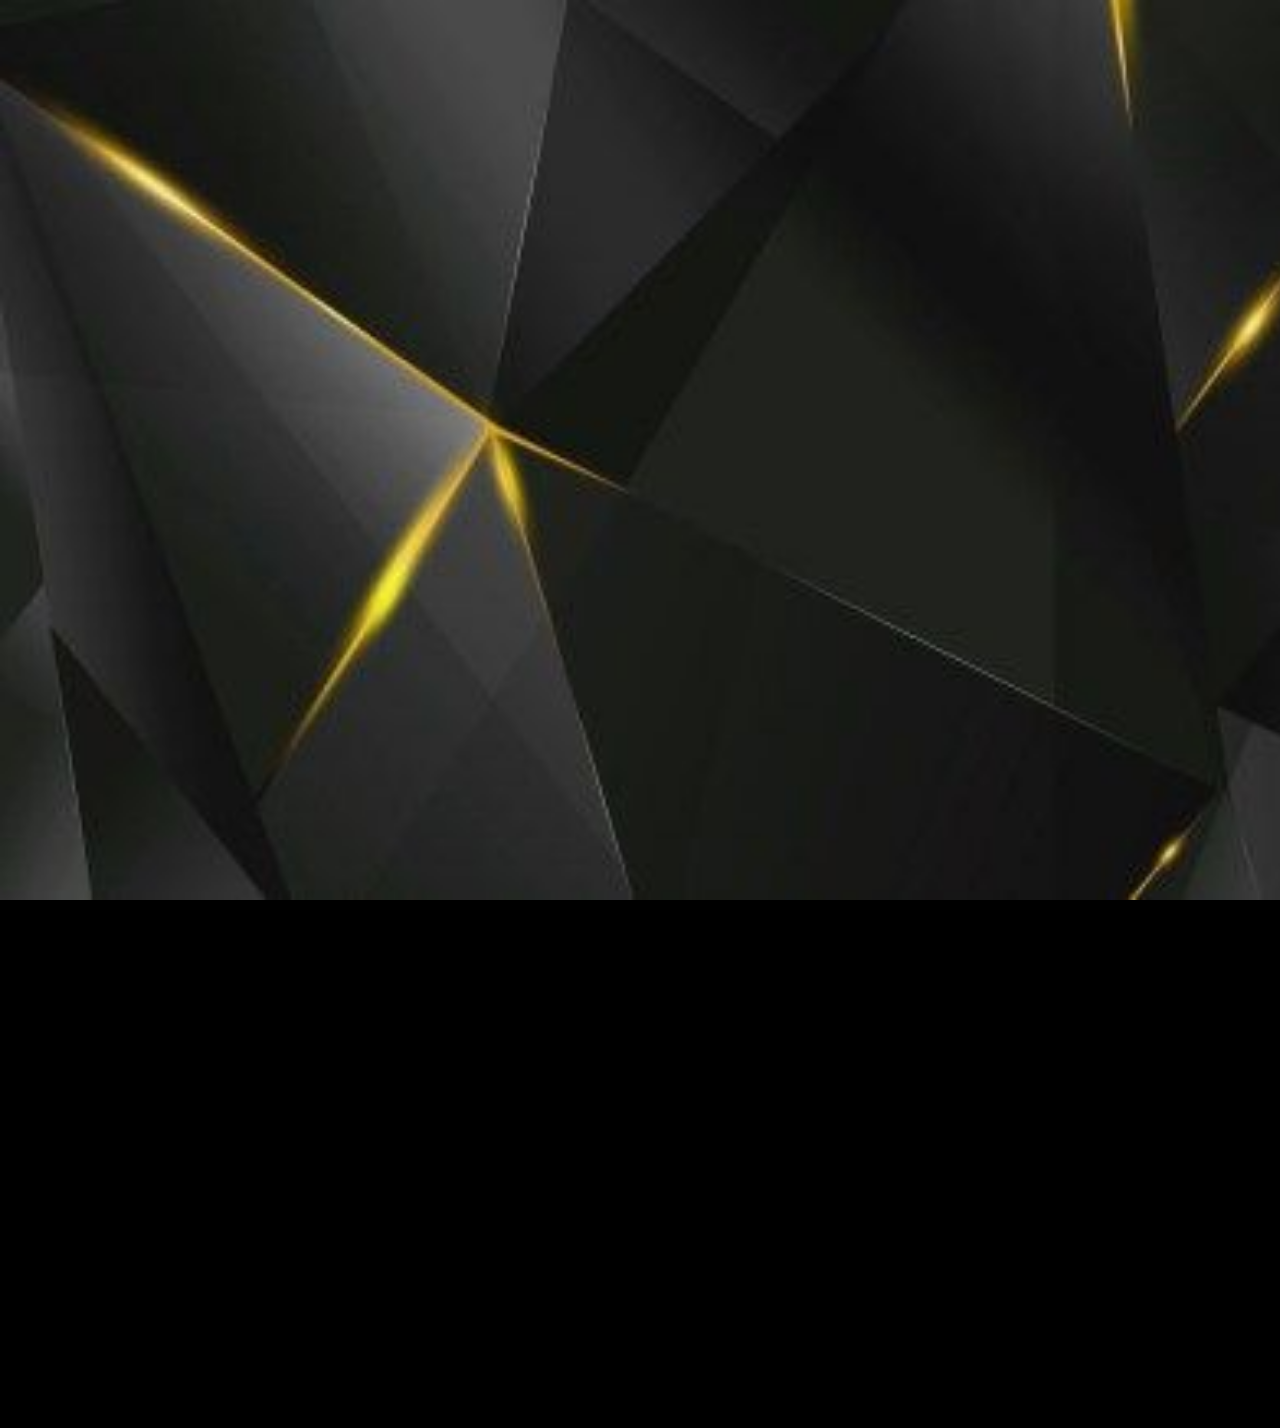
==== index.html @ d908db94 "Add files via upload" ====
<!DOCTYPE html>
<html lang="en" dir="ltr">
<head>
<meta charset="UTF-8">
<meta name="viewport" content="width=device-width, initial-scale=1.0">
<title>SMB Jewelry</title>
<link rel="stylesheet" href="style.css">
<link href="https://fonts.googleapis.com/css2?family=Playfair+Display:wght@400;700&family=Roboto:wght@400;700&display=swap" rel="stylesheet">
</head>
<body>

<!-- ===== NAVBAR ===== -->
<header class="nav">
  <div class="logo">
    <a href="index.html">
      <img src="logo.png" alt="SMB Logo" loading="lazy">
    </a>
    <span class="brand-name">SMB Jewelry</span>
  </div>
  <nav>
    <a href="index.html">Home</a>
    <a href="products.html">Products</a>
    <a href="videos.html">Videos</a>
  </nav>
</header>

<!-- ===== HERO BANNER ===== -->
<section class="main-banner">
  <img src="banner.jpg" alt="SMB Luxury" loading="lazy">
  <div class="overlay-text">
    <h1>SMB Jewelry</h1>
    <p>The Royal Luxury Secret</p>
    <a href="products.html" class="btn">Browse Products</a>
  </div>
</section>

<!-- ===== ABOUT SMB ===== -->
<section class="about">
  <h2>The Luxury Talked About for Generations</h2>
  <p>
    In the world of jewelry, some names are remembered, some are immortalized… 
    <span>SMB</span> 
    is the mark of eternal luxury. Every creation is not just gold or gemstones, but a royal secret that brings positive energy,
    giving the wearer pride, confidence, and joy found only in rare SMB treasures.
  </p>
  <h3>Why Choose the Elite <span>SMB</span>?</h3>
  <ul>
    <li>Purest gold and natural German stones: chosen as if to adorn royal crowns.</li>
    <li>Unmatched rarities: every SMB piece is a treasure only its owner truly values.</li>
    <li>Luxury beyond price: our clients value uniqueness over cost.</li>
    <li>A complete artistic world: jewelry, watches, glasses, even perfume in gold-studded bottles.</li>
  </ul>
  <p>
    Owning an SMB piece is more than a purchase… it’s a royal emotional experience. A moment when luxury touches your soul,
    making you realize that happiness lies not in owning things, but in owning rare pieces that set you apart.
  </p>
  <p class="quote">“SMB… not just a brand, but a secret of luxury understood only by those who have lived a royal experience.”</p>
</section>

<!-- ===== FOOTER ===== -->
<footer class="footer">
  <p>© 2026 SMB Jewelry. All rights reserved.</p>
</footer>

</body>
</html>
---- style.css ----
/* ===== GENERAL ===== */
body {
  margin: 0;
  font-family: 'Playfair Display','Roboto',serif;
  color: white;
  background: #000 url('bg-gold-lines.png');
  background-size: cover;
  background-repeat: no-repeat;
  background-attachment: fixed;
  overflow-x: hidden;
  opacity: 0; /* بداية مخفية للأنيميشن */
  transition: opacity 1s ease-out;
}

/* ===== NAVBAR ===== */
.nav {
  display: flex;
  justify-content: space-between;
  align-items: center;
  padding: 15px 20px;
  background: rgba(0,0,0,0.95);
  position: sticky;
  top: 0;
  z-index: 100;
  backdrop-filter: blur(8px);
  box-shadow: 0 2px 15px rgba(255,215,0,0.2);
}

.nav .logo {
  display: flex;
  align-items: center;
  gap: 10px;
}

.nav .logo img {
  width: 90px;
  height: auto;
}

.nav a {
  color: gold;
  margin: 0 10px;
  text-decoration: none;
  font-weight: bold;
  transition: .3s;
  display: flex;
  align-items: center;
  gap: 5px;
}

.nav a:hover {
  color: white;
  text-shadow: 0 0 10px gold;
}

/* ===== HERO ===== */
.main-banner {
  position: relative;
  width: 100%;
  height: 90vh;
  overflow: hidden;
  opacity: 0;
  transform: translateY(50px);
  transition: all 1s ease-out;
}

.main-banner img {
  width: 100%;
  height: 100%;
  object-fit: cover;
  filter: brightness(0.6);
}

.overlay-text {
  position: absolute;
  top: 50%;
  left: 50%;
  transform: translate(-50%,-50%);
  text-align: center;
}

.overlay-text h1 {
  font-size: 60px;
  background: linear-gradient(90deg, gold, #fff);
  -webkit-background-clip: text;
  color: transparent;
}

.overlay-text p {
  font-size: 22px;
}

.overlay-text .btn {
  margin-top: 20px;
  padding: 12px 25px;
  background: gold;
  color: black;
  border-radius: 10px;
  text-decoration: none;
  font-weight: bold;
  display: inline-block;
  box-shadow: 0 0 15px gold;
}

/* ===== PRODUCTS TITLE ===== */
.products-title {
  text-align: center;
  margin-top: 40px;
  margin-bottom: 20px;
  opacity: 0;
  transform: translateY(30px);
  transition: all 0.8s ease-out 0.5s;
}

.products-title h1 {
  font-size: 45px;
  color: gold;
}

.products-title p {
  color: #ccc;
}

/* ===== PRODUCTS ===== */
.products {
  max-width: 1300px;
  margin: auto;
  padding: 20px;
}

/* شبكة احترافية */
.product-group {
  display: grid;
  grid-template-columns: repeat(auto-fit, minmax(230px,1fr));
  gap: 25px;
  margin-bottom: 40px;
}

/* الكروت */
.card {
  background: #111;
  padding: 15px;
  border-radius: 20px;
  text-align: center;
  transition: all 0.4s ease-out;
  box-shadow: 0 0 20px rgba(255,215,0,0.2);
  opacity: 0;
  transform: translateY(20px);
}

.card img {
  width: 100%;
  height: 200px;
  object-fit: cover;
  border-radius: 15px;
}

.card h3 {
  color: gold;
}

.card .btn {
  margin-top: 10px;
  padding: 10px 15px;
  background: gold;
  color: black;
  border-radius: 10px;
  text-decoration: none;
  display: inline-block;
  font-weight: bold;
}

.card:hover {
  transform: translateY(-10px);
  box-shadow: 0 0 40px gold;
}

/* ===== VIDEOS ===== */
.video-group {
  display: flex;
  justify-content: center;
  gap: 30px;
  flex-wrap: wrap;
}

.video-card {
  text-align: center;
  opacity: 0;
  transform: translateY(20px);
  transition: all 0.6s ease-out;
}

.video-card video {
  width: 100%;
  max-width: 280px;
  border-radius: 20px;
  border: 2px solid gold;
  box-shadow: 0 0 20px gold;
}

.video-card p {
  color: gold;
}

/* ===== FOOTER ===== */
.footer {
  text-align: center;
  padding: 20px;
  background: #111;
  color: gold;
  margin-top: 50px;
}

/* ===== MOBILE ===== */
@media (max-width: 768px) {
  .overlay-text h1 { font-size: 40px; }
  .product-group { grid-template-columns: repeat(2,1fr); gap: 15px; }
  .card { padding: 10px; }
  .card img { height: 140px; }
}

@media (max-width: 480px) {
  .overlay-text h1 { font-size: 30px; }
  .product-group { grid-template-columns: repeat(2,1fr); }
  .card img { height: 120px; }
}
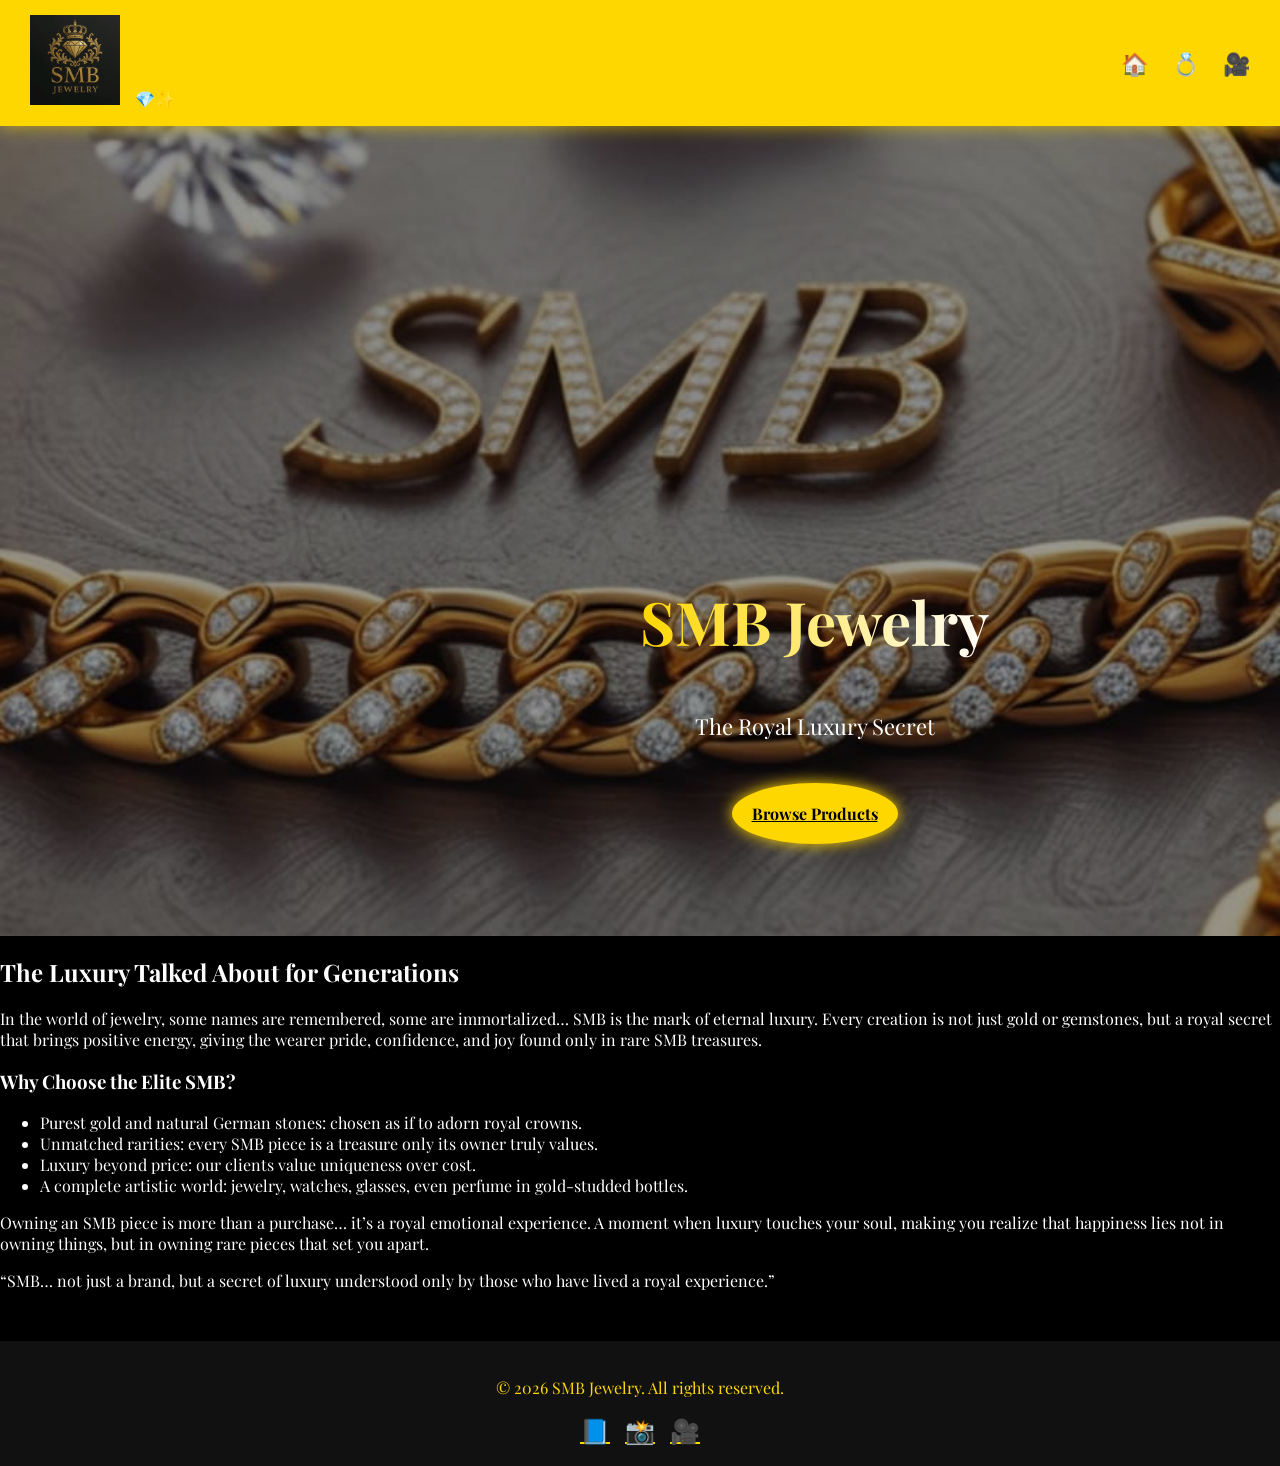
==== commit d5855261: "Add files via upload" ====
--- a/index.html
+++ b/index.html
@@ -6,6 +6,7 @@
 <title>SMB Jewelry</title>
 <link rel="stylesheet" href="style.css">
 <link href="https://fonts.googleapis.com/css2?family=Playfair+Display:wght@400;700&family=Roboto:wght@400;700&display=swap" rel="stylesheet">
+<script src="script.js" defer></script>
 </head>
 <body>
 
@@ -15,22 +16,23 @@
     <a href="index.html">
       <img src="logo.png" alt="SMB Logo" loading="lazy">
     </a>
-    <span class="brand-name">SMB Jewelry</span>
+    <span class="brand-name">💎✨</span>
   </div>
   <nav>
-    <a href="index.html">Home</a>
-    <a href="products.html">Products</a>
-    <a href="videos.html">Videos</a>
+    <a href="index.html">🏠</a>
+    <a href="products.html">💍</a>
+    <a href="videos.html">🎥</a>
   </nav>
 </header>
 
 <!-- ===== HERO BANNER ===== -->
 <section class="main-banner">
+  <div class="diamond-bg"></div>
   <img src="banner.jpg" alt="SMB Luxury" loading="lazy">
   <div class="overlay-text">
     <h1>SMB Jewelry</h1>
     <p>The Royal Luxury Secret</p>
-    <a href="products.html" class="btn">Browse Products</a>
+    <a href="products.html" class="btn rotate-btn">Browse Products</a>
   </div>
 </section>
 
@@ -60,6 +62,11 @@
 <!-- ===== FOOTER ===== -->
 <footer class="footer">
   <p>© 2026 SMB Jewelry. All rights reserved.</p>
+  <div class="footer-socials">
+    <a href="https://www.facebook.com/share/17JHSVDQo7/" target="_blank">📘</a>
+    <a href="https://www.instagram.com/smbprincediamond?igsh=NnhyN2dmM3ZrM2o2" target="_blank">📸</a>
+    <a href="https://www.youtube.com/@Hattayomarrached" target="_blank">🎥</a>
+  </div>
 </footer>
 
 </body>
--- a/style.css
+++ b/style.css
@@ -3,13 +3,28 @@
   margin: 0;
   font-family: 'Playfair Display','Roboto',serif;
   color: white;
-  background: #000 url('bg-gold-lines.png');
-  background-size: cover;
-  background-repeat: no-repeat;
-  background-attachment: fixed;
+  background: #000;
   overflow-x: hidden;
-  opacity: 0; /* بداية مخفية للأنيميشن */
-  transition: opacity 1s ease-out;
+  position: relative;
+}
+
+/* ===== DIAMOND BACKGROUND ANIMATION ===== */
+.diamond-bg {
+  position: absolute;
+  top: 0;
+  left: 0;
+  width: 100%;
+  height: 100%;
+  background: url('diamond.png') repeat;
+  background-size: 50px 50px;
+  animation: moveDiamonds 20s linear infinite;
+  z-index: 0;
+  opacity: 0.2;
+}
+
+@keyframes moveDiamonds {
+  0% {background-position: 0 0;}
+  100% {background-position: 1000px 1000px;}
 }
 
 /* ===== NAVBAR ===== */
@@ -18,18 +33,11 @@
   justify-content: space-between;
   align-items: center;
   padding: 15px 20px;
-  background: rgba(0,0,0,0.95);
+  background: gold;
   position: sticky;
   top: 0;
   z-index: 100;
-  backdrop-filter: blur(8px);
-  box-shadow: 0 2px 15px rgba(255,215,0,0.2);
-}
-
-.nav .logo {
-  display: flex;
-  align-items: center;
-  gap: 10px;
+  box-shadow: 0 2px 15px rgba(255,215,0,0.5);
 }
 
 .nav .logo img {
@@ -38,19 +46,16 @@
 }
 
 .nav a {
-  color: gold;
   margin: 0 10px;
+  font-size: 22px;
   text-decoration: none;
-  font-weight: bold;
-  transition: .3s;
-  display: flex;
-  align-items: center;
-  gap: 5px;
+  color: black;
+  transition: transform 0.3s, color 0.3s;
 }
 
 .nav a:hover {
+  transform: scale(1.3);
   color: white;
-  text-shadow: 0 0 10px gold;
 }
 
 /* ===== HERO ===== */
@@ -59,9 +64,6 @@
   width: 100%;
   height: 90vh;
   overflow: hidden;
-  opacity: 0;
-  transform: translateY(50px);
-  transition: all 1s ease-out;
 }
 
 .main-banner img {
@@ -69,6 +71,8 @@
   height: 100%;
   object-fit: cover;
   filter: brightness(0.6);
+  position: relative;
+  z-index: 1;
 }
 
 .overlay-text {
@@ -77,6 +81,7 @@
   left: 50%;
   transform: translate(-50%,-50%);
   text-align: center;
+  z-index: 2;
 }
 
 .overlay-text h1 {
@@ -90,62 +95,43 @@
   font-size: 22px;
 }
 
-.overlay-text .btn {
+.rotate-btn {
   margin-top: 20px;
-  padding: 12px 25px;
+  padding: 20px;
   background: gold;
   color: black;
-  border-radius: 10px;
-  text-decoration: none;
+  border-radius: 50%;
+  display: inline-block;
   font-weight: bold;
-  display: inline-block;
   box-shadow: 0 0 15px gold;
+  animation: rotateBtn 5s linear infinite;
 }
 
-/* ===== PRODUCTS TITLE ===== */
-.products-title {
-  text-align: center;
-  margin-top: 40px;
-  margin-bottom: 20px;
-  opacity: 0;
-  transform: translateY(30px);
-  transition: all 0.8s ease-out 0.5s;
-}
-
-.products-title h1 {
-  font-size: 45px;
-  color: gold;
-}
-
-.products-title p {
-  color: #ccc;
+@keyframes rotateBtn {
+  0% {transform: rotate(0deg);}
+  100% {transform: rotate(360deg);}
 }
 
 /* ===== PRODUCTS ===== */
-.products {
-  max-width: 1300px;
-  margin: auto;
-  padding: 20px;
-}
+.products-title {text-align:center; margin-top:40px; margin-bottom:20px;}
+.products-title h1 {font-size:45px; color:gold;}
+.products-title p {color:#ccc;}
 
-/* شبكة احترافية */
+.products {max-width:1300px; margin:auto; padding:20px;}
 .product-group {
   display: grid;
   grid-template-columns: repeat(auto-fit, minmax(230px,1fr));
   gap: 25px;
-  margin-bottom: 40px;
+  margin-bottom:40px;
 }
 
-/* الكروت */
 .card {
   background: #111;
   padding: 15px;
   border-radius: 20px;
   text-align: center;
-  transition: all 0.4s ease-out;
+  transition: transform 0.5s, box-shadow 0.5s;
   box-shadow: 0 0 20px rgba(255,215,0,0.2);
-  opacity: 0;
-  transform: translateY(20px);
 }
 
 .card img {
@@ -155,9 +141,7 @@
   border-radius: 15px;
 }
 
-.card h3 {
-  color: gold;
-}
+.card h3 {color: gold;}
 
 .card .btn {
   margin-top: 10px;
@@ -171,56 +155,20 @@
 }
 
 .card:hover {
-  transform: translateY(-10px);
+  transform: translateY(-10px) scale(1.05);
   box-shadow: 0 0 40px gold;
 }
 
-/* ===== VIDEOS ===== */
-.video-group {
-  display: flex;
-  justify-content: center;
-  gap: 30px;
-  flex-wrap: wrap;
-}
+/* ===== FOOTER ===== */
+.footer {text-align:center; padding:20px; background:#111; color:gold; margin-top:50px;}
+.footer-socials {margin-top:10px; display:flex; justify-content:center; gap:15px;}
+.footer-socials a {font-size:24px; color:gold; transition: transform 0.3s, color 0.3s;}
+.footer-socials a:hover {color:white; transform:scale(1.3);}
 
-.video-card {
-  text-align: center;
-  opacity: 0;
-  transform: translateY(20px);
-  transition: all 0.6s ease-out;
-}
-
-.video-card video {
-  width: 100%;
-  max-width: 280px;
-  border-radius: 20px;
-  border: 2px solid gold;
-  box-shadow: 0 0 20px gold;
-}
-
-.video-card p {
-  color: gold;
-}
-
-/* ===== FOOTER ===== */
-.footer {
-  text-align: center;
-  padding: 20px;
-  background: #111;
-  color: gold;
-  margin-top: 50px;
-}
+/* ===== ANIMATION ===== */
+.fade-in {opacity:0; transform:translateY(20px); animation: fadeInUp 0.8s ease forwards;}
+@keyframes fadeInUp {to {opacity:1; transform:translateY(0);}}
 
 /* ===== MOBILE ===== */
-@media (max-width: 768px) {
-  .overlay-text h1 { font-size: 40px; }
-  .product-group { grid-template-columns: repeat(2,1fr); gap: 15px; }
-  .card { padding: 10px; }
-  .card img { height: 140px; }
-}
-
-@media (max-width: 480px) {
-  .overlay-text h1 { font-size: 30px; }
-  .product-group { grid-template-columns: repeat(2,1fr); }
-  .card img { height: 120px; }
-}+@media(max-width:768px){.overlay-text h1{font-size:40px}.product-group{grid-template-columns:repeat(2,1fr);gap:15px}.card{padding:10px}.card img{height:140px}}
+@media(max-width:480px){.overlay-text h1{font-size:30px}.product-group{grid-template-columns:repeat(2,1fr)}.card img{height:120px}}
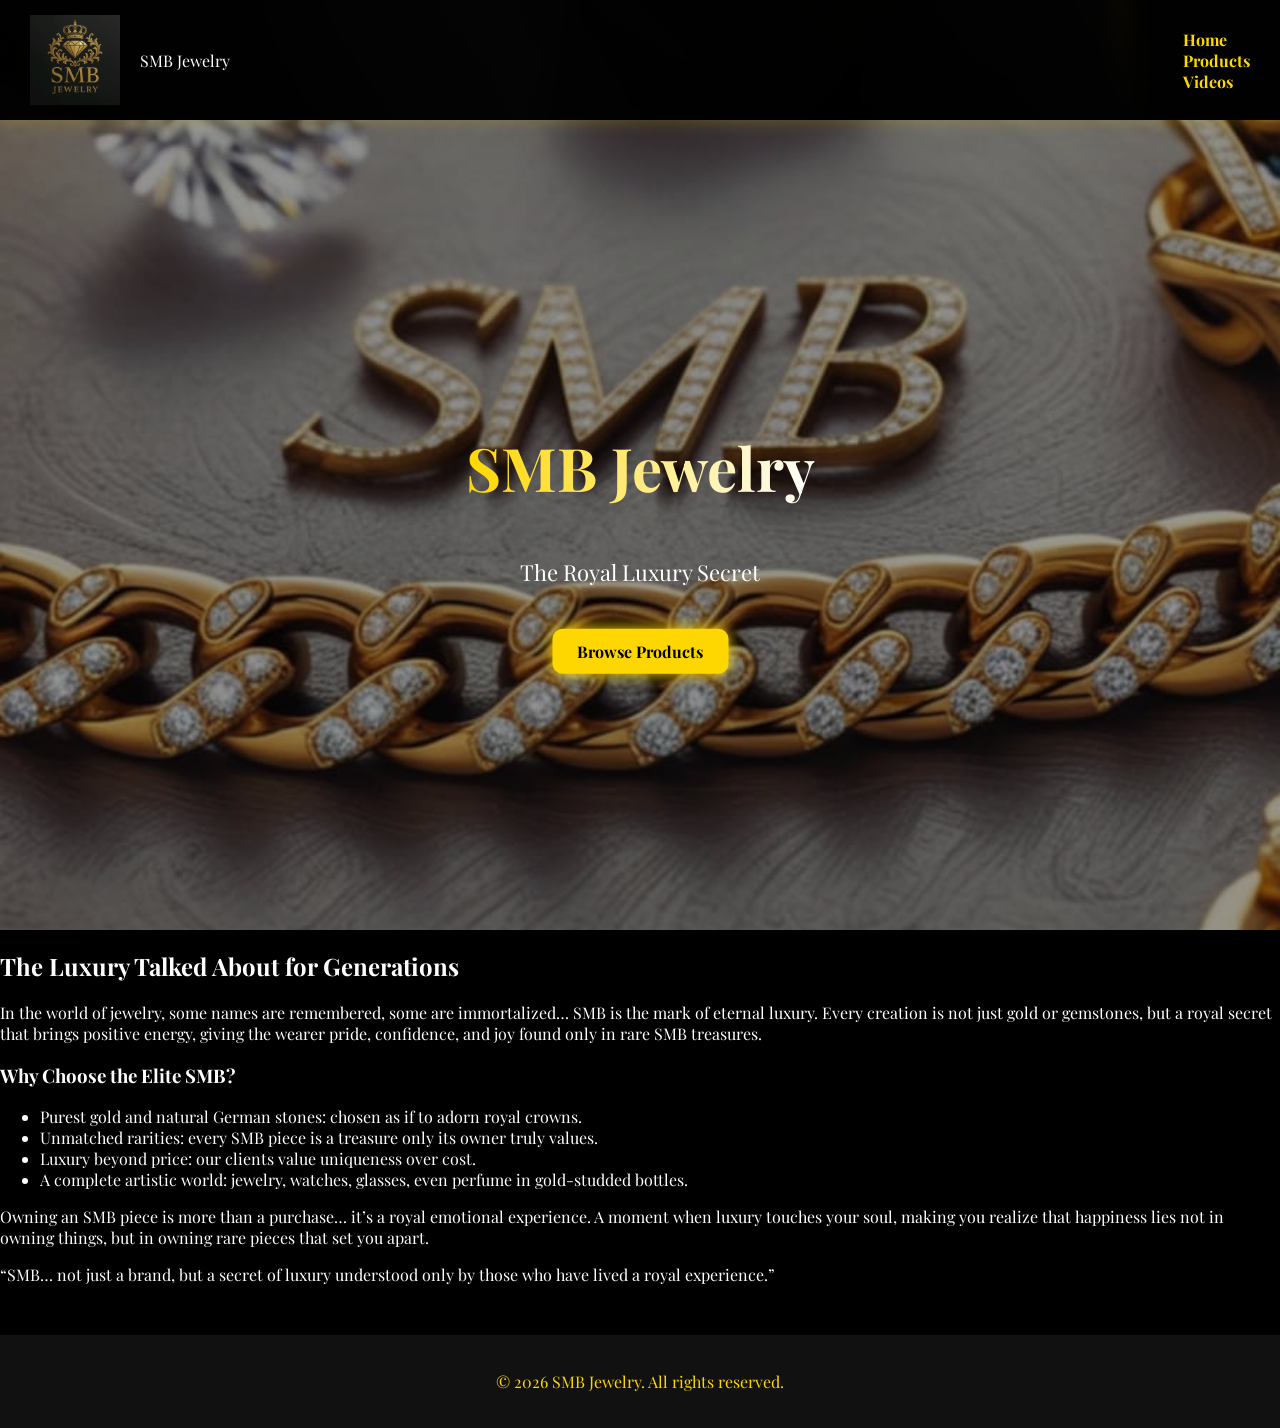
==== commit 34f1d9bb: "Add files via upload" ====
--- a/index.html
+++ b/index.html
@@ -6,7 +6,6 @@
 <title>SMB Jewelry</title>
 <link rel="stylesheet" href="style.css">
 <link href="https://fonts.googleapis.com/css2?family=Playfair+Display:wght@400;700&family=Roboto:wght@400;700&display=swap" rel="stylesheet">
-<script src="script.js" defer></script>
 </head>
 <body>
 
@@ -16,23 +15,22 @@
     <a href="index.html">
       <img src="logo.png" alt="SMB Logo" loading="lazy">
     </a>
-    <span class="brand-name">💎✨</span>
+    <span class="brand-name">SMB Jewelry</span>
   </div>
   <nav>
-    <a href="index.html">🏠</a>
-    <a href="products.html">💍</a>
-    <a href="videos.html">🎥</a>
+    <a href="index.html">Home</a>
+    <a href="products.html">Products</a>
+    <a href="videos.html">Videos</a>
   </nav>
 </header>
 
 <!-- ===== HERO BANNER ===== -->
 <section class="main-banner">
-  <div class="diamond-bg"></div>
   <img src="banner.jpg" alt="SMB Luxury" loading="lazy">
   <div class="overlay-text">
     <h1>SMB Jewelry</h1>
     <p>The Royal Luxury Secret</p>
-    <a href="products.html" class="btn rotate-btn">Browse Products</a>
+    <a href="products.html" class="btn">Browse Products</a>
   </div>
 </section>
 
@@ -62,11 +60,6 @@
 <!-- ===== FOOTER ===== -->
 <footer class="footer">
   <p>© 2026 SMB Jewelry. All rights reserved.</p>
-  <div class="footer-socials">
-    <a href="https://www.facebook.com/share/17JHSVDQo7/" target="_blank">📘</a>
-    <a href="https://www.instagram.com/smbprincediamond?igsh=NnhyN2dmM3ZrM2o2" target="_blank">📸</a>
-    <a href="https://www.youtube.com/@Hattayomarrached" target="_blank">🎥</a>
-  </div>
 </footer>
 
 </body>
--- a/style.css
+++ b/style.css
@@ -3,28 +3,11 @@
   margin: 0;
   font-family: 'Playfair Display','Roboto',serif;
   color: white;
-  background: #000;
+  background: #000 url('bg-gold-lines.png');
+  background-size: cover;
+  background-repeat: no-repeat;
+  background-attachment: fixed;
   overflow-x: hidden;
-  position: relative;
-}
-
-/* ===== DIAMOND BACKGROUND ANIMATION ===== */
-.diamond-bg {
-  position: absolute;
-  top: 0;
-  left: 0;
-  width: 100%;
-  height: 100%;
-  background: url('diamond.png') repeat;
-  background-size: 50px 50px;
-  animation: moveDiamonds 20s linear infinite;
-  z-index: 0;
-  opacity: 0.2;
-}
-
-@keyframes moveDiamonds {
-  0% {background-position: 0 0;}
-  100% {background-position: 1000px 1000px;}
 }
 
 /* ===== NAVBAR ===== */
@@ -33,11 +16,18 @@
   justify-content: space-between;
   align-items: center;
   padding: 15px 20px;
-  background: gold;
+  background: rgba(0,0,0,0.95);
   position: sticky;
   top: 0;
   z-index: 100;
-  box-shadow: 0 2px 15px rgba(255,215,0,0.5);
+  backdrop-filter: blur(8px);
+  box-shadow: 0 2px 15px rgba(255,215,0,0.2);
+}
+
+.nav .logo {
+  display: flex;
+  align-items: center;
+  gap: 10px;
 }
 
 .nav .logo img {
@@ -46,16 +36,19 @@
 }
 
 .nav a {
+  color: gold;
   margin: 0 10px;
-  font-size: 22px;
   text-decoration: none;
-  color: black;
-  transition: transform 0.3s, color 0.3s;
+  font-weight: bold;
+  transition: .3s;
+  display: flex;
+  align-items: center;
+  gap: 5px;
 }
 
 .nav a:hover {
-  transform: scale(1.3);
   color: white;
+  text-shadow: 0 0 10px gold;
 }
 
 /* ===== HERO ===== */
@@ -71,8 +64,6 @@
   height: 100%;
   object-fit: cover;
   filter: brightness(0.6);
-  position: relative;
-  z-index: 1;
 }
 
 .overlay-text {
@@ -81,7 +72,6 @@
   left: 50%;
   transform: translate(-50%,-50%);
   text-align: center;
-  z-index: 2;
 }
 
 .overlay-text h1 {
@@ -95,34 +85,45 @@
   font-size: 22px;
 }
 
-.rotate-btn {
+.overlay-text .btn {
   margin-top: 20px;
-  padding: 20px;
+  padding: 12px 25px;
   background: gold;
   color: black;
-  border-radius: 50%;
+  border-radius: 10px;
+  text-decoration: none;
+  font-weight: bold;
   display: inline-block;
-  font-weight: bold;
   box-shadow: 0 0 15px gold;
-  animation: rotateBtn 5s linear infinite;
-}
-
-@keyframes rotateBtn {
-  0% {transform: rotate(0deg);}
-  100% {transform: rotate(360deg);}
 }
 
 /* ===== PRODUCTS ===== */
-.products-title {text-align:center; margin-top:40px; margin-bottom:20px;}
-.products-title h1 {font-size:45px; color:gold;}
-.products-title p {color:#ccc;}
-
-.products {max-width:1300px; margin:auto; padding:20px;}
+.products-title {
+  text-align: center;
+  margin-top: 40px;
+  margin-bottom: 20px;
+}
+
+.products-title h1 {
+  font-size: 45px;
+  color: gold;
+}
+
+.products-title p {
+  color: #ccc;
+}
+
+.products {
+  max-width: 1300px;
+  margin: auto;
+  padding: 20px;
+}
+
 .product-group {
   display: grid;
   grid-template-columns: repeat(auto-fit, minmax(230px,1fr));
   gap: 25px;
-  margin-bottom:40px;
+  margin-bottom: 40px;
 }
 
 .card {
@@ -130,7 +131,7 @@
   padding: 15px;
   border-radius: 20px;
   text-align: center;
-  transition: transform 0.5s, box-shadow 0.5s;
+  transition: .4s;
   box-shadow: 0 0 20px rgba(255,215,0,0.2);
 }
 
@@ -141,7 +142,9 @@
   border-radius: 15px;
 }
 
-.card h3 {color: gold;}
+.card h3 {
+  color: gold;
+}
 
 .card .btn {
   margin-top: 10px;
@@ -155,20 +158,67 @@
 }
 
 .card:hover {
-  transform: translateY(-10px) scale(1.05);
+  transform: translateY(-10px);
   box-shadow: 0 0 40px gold;
 }
 
+/* ===== VIDEOS ===== */
+.video-group {
+  display: flex;
+  justify-content: center;
+  gap: 30px;
+  flex-wrap: wrap;
+}
+
+.video-card {
+  text-align: center;
+}
+
+.video-card video {
+  width: 100%;
+  max-width: 280px;
+  border-radius: 20px;
+  border: 2px solid gold;
+  box-shadow: 0 0 20px gold;
+}
+
+.video-card p {
+  color: gold;
+}
+
 /* ===== FOOTER ===== */
-.footer {text-align:center; padding:20px; background:#111; color:gold; margin-top:50px;}
-.footer-socials {margin-top:10px; display:flex; justify-content:center; gap:15px;}
-.footer-socials a {font-size:24px; color:gold; transition: transform 0.3s, color 0.3s;}
-.footer-socials a:hover {color:white; transform:scale(1.3);}
+.footer {
+  text-align: center;
+  padding: 20px;
+  background: #111;
+  color: gold;
+  margin-top: 50px;
+}
 
 /* ===== ANIMATION ===== */
-.fade-in {opacity:0; transform:translateY(20px); animation: fadeInUp 0.8s ease forwards;}
-@keyframes fadeInUp {to {opacity:1; transform:translateY(0);}}
+.fade-in {
+  opacity: 0;
+  transform: translateY(20px);
+  animation: fadeInUp 0.8s ease forwards;
+}
+
+@keyframes fadeInUp {
+  to {
+    opacity: 1;
+    transform: translateY(0);
+  }
+}
 
 /* ===== MOBILE ===== */
-@media(max-width:768px){.overlay-text h1{font-size:40px}.product-group{grid-template-columns:repeat(2,1fr);gap:15px}.card{padding:10px}.card img{height:140px}}
-@media(max-width:480px){.overlay-text h1{font-size:30px}.product-group{grid-template-columns:repeat(2,1fr)}.card img{height:120px}}+@media (max-width: 768px) {
+  .overlay-text h1 { font-size: 40px; }
+  .product-group { grid-template-columns: repeat(2,1fr); gap: 15px; }
+  .card { padding: 10px; }
+  .card img { height: 140px; }
+}
+
+@media (max-width: 480px) {
+  .overlay-text h1 { font-size: 30px; }
+  .product-group { grid-template-columns: repeat(2,1fr); }
+  .card img { height: 120px; }
+}
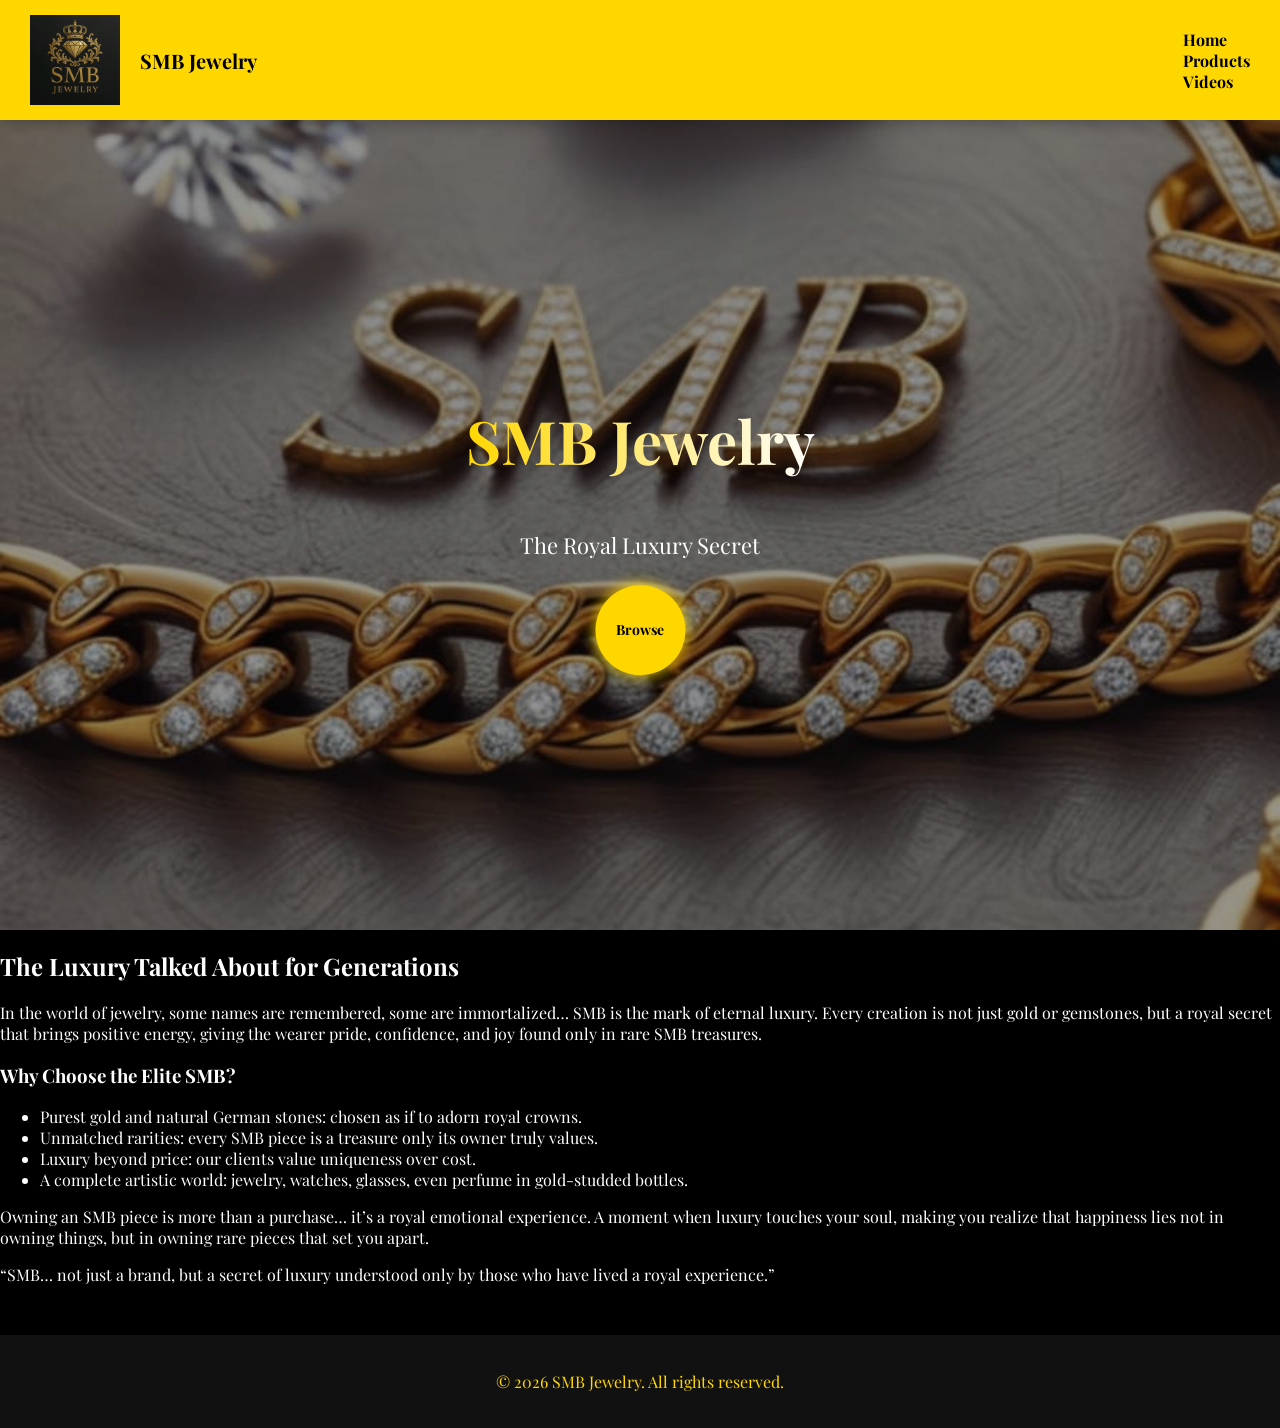
==== commit 8bd96898: "Update index.html" ====
--- a/index.html
+++ b/index.html
@@ -30,7 +30,7 @@
   <div class="overlay-text">
     <h1>SMB Jewelry</h1>
     <p>The Royal Luxury Secret</p>
-    <a href="products.html" class="btn">Browse Products</a>
+    <a href="products.html" class="btn">Browse</a>
   </div>
 </section>
 
@@ -63,4 +63,4 @@
 </footer>
 
 </body>
-</html>+</html>
--- a/style.css
+++ b/style.css
@@ -1,4 +1,5 @@
-/* ===== GENERAL ===== */
+/* ===== GENERAL START ===== */
+
 body {
   margin: 0;
   font-family: 'Playfair Display','Roboto',serif;
@@ -10,18 +11,27 @@
   overflow-x: hidden;
 }
 
-/* ===== NAVBAR ===== */
+/* ===== GENERAL END ===== */
+
+
+
+/* ===== NAVBAR START ===== */
+
 .nav {
   display: flex;
   justify-content: space-between;
   align-items: center;
   padding: 15px 20px;
-  background: rgba(0,0,0,0.95);
+
+  background: gold;
+
   position: sticky;
   top: 0;
   z-index: 100;
+
   backdrop-filter: blur(8px);
-  box-shadow: 0 2px 15px rgba(255,215,0,0.2);
+
+  box-shadow: 0 2px 15px rgba(0,0,0,0.3);
 }
 
 .nav .logo {
@@ -36,189 +46,426 @@
 }
 
 .nav a {
-  color: gold;
+
+  color: black;
+
   margin: 0 10px;
   text-decoration: none;
   font-weight: bold;
+
   transition: .3s;
+
   display: flex;
   align-items: center;
   gap: 5px;
 }
 
 .nav a:hover {
+
   color: white;
-  text-shadow: 0 0 10px gold;
-}
-
-/* ===== HERO ===== */
+
+}
+
+.brand-name{
+
+color:black;
+
+font-weight:bold;
+
+font-size:20px;
+
+}
+
+/* ===== NAVBAR END ===== */
+
+
+
+
+/* ===== HERO START ===== */
+
 .main-banner {
+
   position: relative;
   width: 100%;
   height: 90vh;
   overflow: hidden;
+
 }
 
 .main-banner img {
+
   width: 100%;
   height: 100%;
   object-fit: cover;
+
   filter: brightness(0.6);
+
 }
 
 .overlay-text {
+
   position: absolute;
   top: 50%;
   left: 50%;
+
   transform: translate(-50%,-50%);
-  text-align: center;
+
+  text-align: center;
+
 }
 
 .overlay-text h1 {
+
   font-size: 60px;
+
   background: linear-gradient(90deg, gold, #fff);
+
   -webkit-background-clip: text;
+
   color: transparent;
+
 }
 
 .overlay-text p {
+
   font-size: 22px;
-}
-
+
+}
 .overlay-text .btn {
-  margin-top: 20px;
-  padding: 12px 25px;
+
+  display: block;          /* مهم للتمركز */
+
+  width: 90px;             
+  height: 90px;            
+
+  line-height: 90px;       /* يجعل النص في وسط الدائرة */
+
+  margin: 25px auto;       /* يضع الزر في الوسط */
+
   background: gold;
   color: black;
+
+  border-radius: 50%;
+
+  text-decoration: none;
+
+  font-weight: bold;
+
+  box-shadow: 0 0 15px gold;
+
+  font-size: 14px;
+
+  text-align: center;
+
+  transition: transform 0.3s, box-shadow 0.3s;
+
+}
+
+.overlay-text .btn:hover {
+
+  transform: scale(1.1);
+
+  box-shadow: 0 0 25px gold;
+
+}
+
+/* إذا أردت إضافة أيقونة داخل الزر */
+.overlay-text .btn i {
+  margin-right: 0; /* اضبط إذا يوجد نص بجانب الأيقونة */
+  font-size: 16px;
+}
+
+/* ===== HERO END ===== */
+
+
+
+
+/* ===== PRODUCTS START ===== */
+
+.products-title {
+
+  text-align: center;
+
+  margin-top: 40px;
+
+  margin-bottom: 20px;
+
+}
+
+.products-title h1 {
+
+  font-size: 45px;
+
+  color: gold;
+
+}
+
+.products-title p {
+
+  color: #ccc;
+
+}
+
+
+
+.products {
+
+  max-width: 1300px;
+
+  margin: auto;
+
+  padding: 20px;
+
+}
+
+
+
+.product-group {
+
+  display: grid;
+
+  grid-template-columns: repeat(auto-fit, minmax(230px,1fr));
+
+  gap: 25px;
+
+  margin-bottom: 40px;
+
+}
+
+
+
+.card {
+
+  background: #111;
+
+  padding: 15px;
+
+  border-radius: 20px;
+
+  text-align: center;
+
+  transition: .4s;
+
+  box-shadow: 0 0 20px rgba(255,215,0,0.2);
+
+}
+
+
+
+.card img {
+
+  width: 100%;
+
+  height: 200px;
+
+  object-fit: cover;
+
+  border-radius: 15px;
+
+}
+
+
+
+.card h3 {
+
+  color: gold;
+
+}
+
+
+
+.card .btn {
+
+  margin-top: 10px;
+
+  padding: 10px 15px;
+
+  background: gold;
+
+  color: black;
+
   border-radius: 10px;
+
   text-decoration: none;
+
+  display: inline-block;
+
   font-weight: bold;
-  display: inline-block;
-  box-shadow: 0 0 15px gold;
-}
-
-/* ===== PRODUCTS ===== */
-.products-title {
-  text-align: center;
-  margin-top: 40px;
-  margin-bottom: 20px;
-}
-
-.products-title h1 {
-  font-size: 45px;
+
+}
+
+
+
+.card:hover {
+
+  transform: translateY(-10px);
+
+  box-shadow: 0 0 40px gold;
+
+}
+
+/* ===== PRODUCTS END ===== */
+
+
+
+
+/* ===== VIDEOS START ===== */
+
+.video-group {
+
+  display: flex;
+
+  justify-content: center;
+
+  gap: 30px;
+
+  flex-wrap: wrap;
+
+}
+
+
+
+.video-card {
+
+  text-align: center;
+
+}
+
+
+
+.video-card video {
+
+  width: 100%;
+
+  max-width: 280px;
+
+  border-radius: 20px;
+
+  border: 2px solid gold;
+
+  box-shadow: 0 0 20px gold;
+
+}
+
+
+
+.video-card p {
+
   color: gold;
-}
-
-.products-title p {
-  color: #ccc;
-}
-
-.products {
-  max-width: 1300px;
-  margin: auto;
+
+}
+
+/* ===== VIDEOS END ===== */
+
+
+
+
+/* ===== FOOTER START ===== */
+
+.footer {
+
+  text-align: center;
+
   padding: 20px;
-}
-
-.product-group {
-  display: grid;
-  grid-template-columns: repeat(auto-fit, minmax(230px,1fr));
-  gap: 25px;
-  margin-bottom: 40px;
-}
-
-.card {
+
   background: #111;
-  padding: 15px;
-  border-radius: 20px;
-  text-align: center;
-  transition: .4s;
-  box-shadow: 0 0 20px rgba(255,215,0,0.2);
-}
-
-.card img {
-  width: 100%;
-  height: 200px;
-  object-fit: cover;
-  border-radius: 15px;
-}
-
-.card h3 {
+
   color: gold;
-}
-
-.card .btn {
-  margin-top: 10px;
-  padding: 10px 15px;
-  background: gold;
-  color: black;
-  border-radius: 10px;
-  text-decoration: none;
-  display: inline-block;
-  font-weight: bold;
-}
-
-.card:hover {
-  transform: translateY(-10px);
-  box-shadow: 0 0 40px gold;
-}
-
-/* ===== VIDEOS ===== */
-.video-group {
-  display: flex;
-  justify-content: center;
-  gap: 30px;
-  flex-wrap: wrap;
-}
-
-.video-card {
-  text-align: center;
-}
-
-.video-card video {
-  width: 100%;
-  max-width: 280px;
-  border-radius: 20px;
-  border: 2px solid gold;
-  box-shadow: 0 0 20px gold;
-}
-
-.video-card p {
-  color: gold;
-}
-
-/* ===== FOOTER ===== */
-.footer {
-  text-align: center;
-  padding: 20px;
-  background: #111;
-  color: gold;
+
   margin-top: 50px;
-}
-
-/* ===== ANIMATION ===== */
+
+}
+
+/* ===== FOOTER END ===== */
+
+
+
+
+/* ===== ANIMATION START ===== */
+
 .fade-in {
+
   opacity: 0;
+
   transform: translateY(20px);
+
   animation: fadeInUp 0.8s ease forwards;
-}
+
+}
+
+
 
 @keyframes fadeInUp {
+
   to {
+
     opacity: 1;
+
     transform: translateY(0);
-  }
-}
-
-/* ===== MOBILE ===== */
+
+  }
+
+}
+
+/* ===== ANIMATION END ===== */
+
+
+
+
+/* ===== MOBILE START ===== */
+
 @media (max-width: 768px) {
-  .overlay-text h1 { font-size: 40px; }
-  .product-group { grid-template-columns: repeat(2,1fr); gap: 15px; }
-  .card { padding: 10px; }
-  .card img { height: 140px; }
-}
+
+  .overlay-text h1 {
+
+   font-size: 40px;
+
+  }
+
+  .product-group {
+
+   grid-template-columns: repeat(2,1fr);
+
+   gap: 15px;
+
+  }
+
+  .card {
+
+   padding: 10px;
+
+  }
+
+  .card img {
+
+   height: 140px;
+
+  }
+
+}
+
+
 
 @media (max-width: 480px) {
-  .overlay-text h1 { font-size: 30px; }
-  .product-group { grid-template-columns: repeat(2,1fr); }
-  .card img { height: 120px; }
-}+
+  .overlay-text h1 {
+
+   font-size: 30px;
+
+  }
+
+  .product-group {
+
+   grid-template-columns: repeat(2,1fr);
+
+  }
+
+  .card img {
+
+   height: 120px;
+
+  }
+
+}
+
+/* ===== MOBILE END ===== */
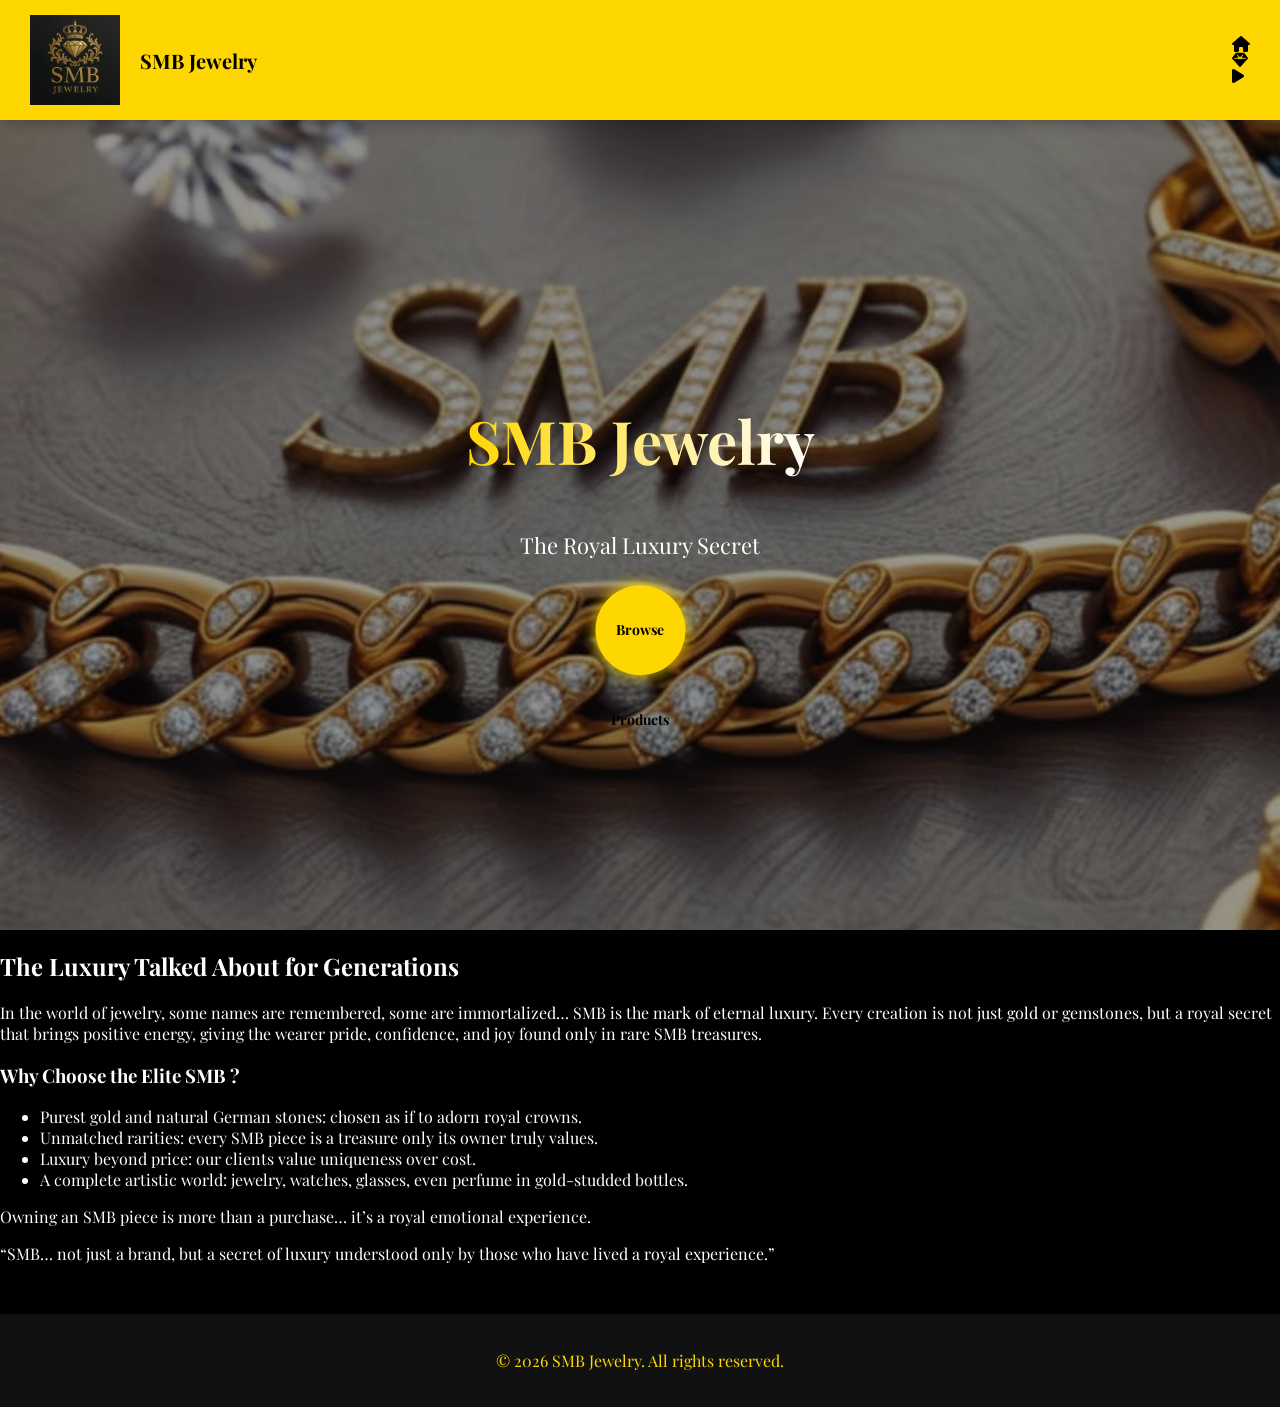
==== commit 4dd9a7a1: "Add files via upload" ====
--- a/index.html
+++ b/index.html
@@ -1,66 +1,204 @@
 <!DOCTYPE html>
 <html lang="en" dir="ltr">
+
 <head>
+
+<!-- ===== HEAD START ===== -->
 <meta charset="UTF-8">
 <meta name="viewport" content="width=device-width, initial-scale=1.0">
+
 <title>SMB Jewelry</title>
+
+<!-- رابط مكتبة Font Awesome للأيقونات -->
+<link rel="stylesheet" href="https://cdnjs.cloudflare.com/ajax/libs/font-awesome/6.5.0/css/all.min.css">
+
 <link rel="stylesheet" href="style.css">
+
 <link href="https://fonts.googleapis.com/css2?family=Playfair+Display:wght@400;700&family=Roboto:wght@400;700&display=swap" rel="stylesheet">
+<!-- ===== HEAD END ===== -->
 </head>
+
+
+
 <body>
 
-<!-- ===== NAVBAR ===== -->
+
+
+<!-- ===== NAVBAR START ===== -->
 <header class="nav">
+
   <div class="logo">
     <a href="index.html">
       <img src="logo.png" alt="SMB Logo" loading="lazy">
     </a>
     <span class="brand-name">SMB Jewelry</span>
   </div>
+
   <nav>
-    <a href="index.html">Home</a>
-    <a href="products.html">Products</a>
-    <a href="videos.html">Videos</a>
+    <a href="index.html">
+      <i class="fa fa-home"></i>
+    </a>
+
+    <a href="products.html">
+      <i class="fa fa-gem"></i>
+    </a>
+
+    <a href="videos.html">
+      <i class="fa fa-play"></i>
+    </a>
   </nav>
+
 </header>
-
-<!-- ===== HERO BANNER ===== -->
+<!-- ===== NAVBAR END ===== -->
+
+
+
+
+<!-- ===== HERO BANNER START ===== -->
+
 <section class="main-banner">
-  <img src="banner.jpg" alt="SMB Luxury" loading="lazy">
-  <div class="overlay-text">
-    <h1>SMB Jewelry</h1>
-    <p>The Royal Luxury Secret</p>
-    <a href="products.html" class="btn">Browse</a>
-  </div>
+
+<img src="banner.jpg" alt="SMB Luxury" loading="lazy">
+
+<div class="overlay-text">
+
+<h1>
+SMB Jewelry
+</h1>
+
+<p>
+The Royal Luxury Secret
+</p>
+
+<a href="products.html" class="btn">
+Browse Products
+</a>
+
+</div>
+
 </section>
 
-<!-- ===== ABOUT SMB ===== -->
+<!-- ===== HERO BANNER END ===== -->
+
+
+
+
+<!-- ===== ABOUT SECTION START ===== -->
+
 <section class="about">
-  <h2>The Luxury Talked About for Generations</h2>
-  <p>
-    In the world of jewelry, some names are remembered, some are immortalized… 
-    <span>SMB</span> 
-    is the mark of eternal luxury. Every creation is not just gold or gemstones, but a royal secret that brings positive energy,
-    giving the wearer pride, confidence, and joy found only in rare SMB treasures.
-  </p>
-  <h3>Why Choose the Elite <span>SMB</span>?</h3>
-  <ul>
-    <li>Purest gold and natural German stones: chosen as if to adorn royal crowns.</li>
-    <li>Unmatched rarities: every SMB piece is a treasure only its owner truly values.</li>
-    <li>Luxury beyond price: our clients value uniqueness over cost.</li>
-    <li>A complete artistic world: jewelry, watches, glasses, even perfume in gold-studded bottles.</li>
-  </ul>
-  <p>
-    Owning an SMB piece is more than a purchase… it’s a royal emotional experience. A moment when luxury touches your soul,
-    making you realize that happiness lies not in owning things, but in owning rare pieces that set you apart.
-  </p>
-  <p class="quote">“SMB… not just a brand, but a secret of luxury understood only by those who have lived a royal experience.”</p>
+
+<h2>
+The Luxury Talked About for Generations
+</h2>
+
+
+<p>
+
+In the world of jewelry, some names are remembered,
+some are immortalized…
+
+<span>SMB</span>
+
+is the mark of eternal luxury.
+
+Every creation is not just gold or gemstones,
+
+but a royal secret that brings positive energy,
+
+giving the wearer pride,
+confidence,
+and joy found only in rare SMB treasures.
+
+</p>
+
+
+
+<h3>
+
+Why Choose the Elite
+
+<span>SMB</span>
+
+?
+
+</h3>
+
+
+
+<ul>
+
+<li>
+Purest gold and natural German stones:
+chosen as if to adorn royal crowns.
+</li>
+
+<li>
+Unmatched rarities:
+every SMB piece is a treasure
+only its owner truly values.
+</li>
+
+<li>
+Luxury beyond price:
+our clients value uniqueness
+over cost.
+</li>
+
+<li>
+A complete artistic world:
+jewelry,
+watches,
+glasses,
+even perfume in gold-studded bottles.
+</li>
+
+</ul>
+
+
+
+<p>
+
+Owning an SMB piece
+
+is more than a purchase…
+
+it’s a royal emotional experience.
+
+</p>
+
+
+
+<p class="quote">
+
+“SMB… not just a brand,
+
+but a secret of luxury understood only by those who have lived a royal experience.”
+
+</p>
+
+
 </section>
 
-<!-- ===== FOOTER ===== -->
+<!-- ===== ABOUT SECTION END ===== -->
+
+
+
+
+<!-- ===== FOOTER START ===== -->
+
 <footer class="footer">
-  <p>© 2026 SMB Jewelry. All rights reserved.</p>
+
+<p>
+© 2026 SMB Jewelry.
+All rights reserved.
+</p>
+
 </footer>
 
+<!-- ===== FOOTER END ===== -->
+
+
+
+
 </body>
-</html>
+</html>
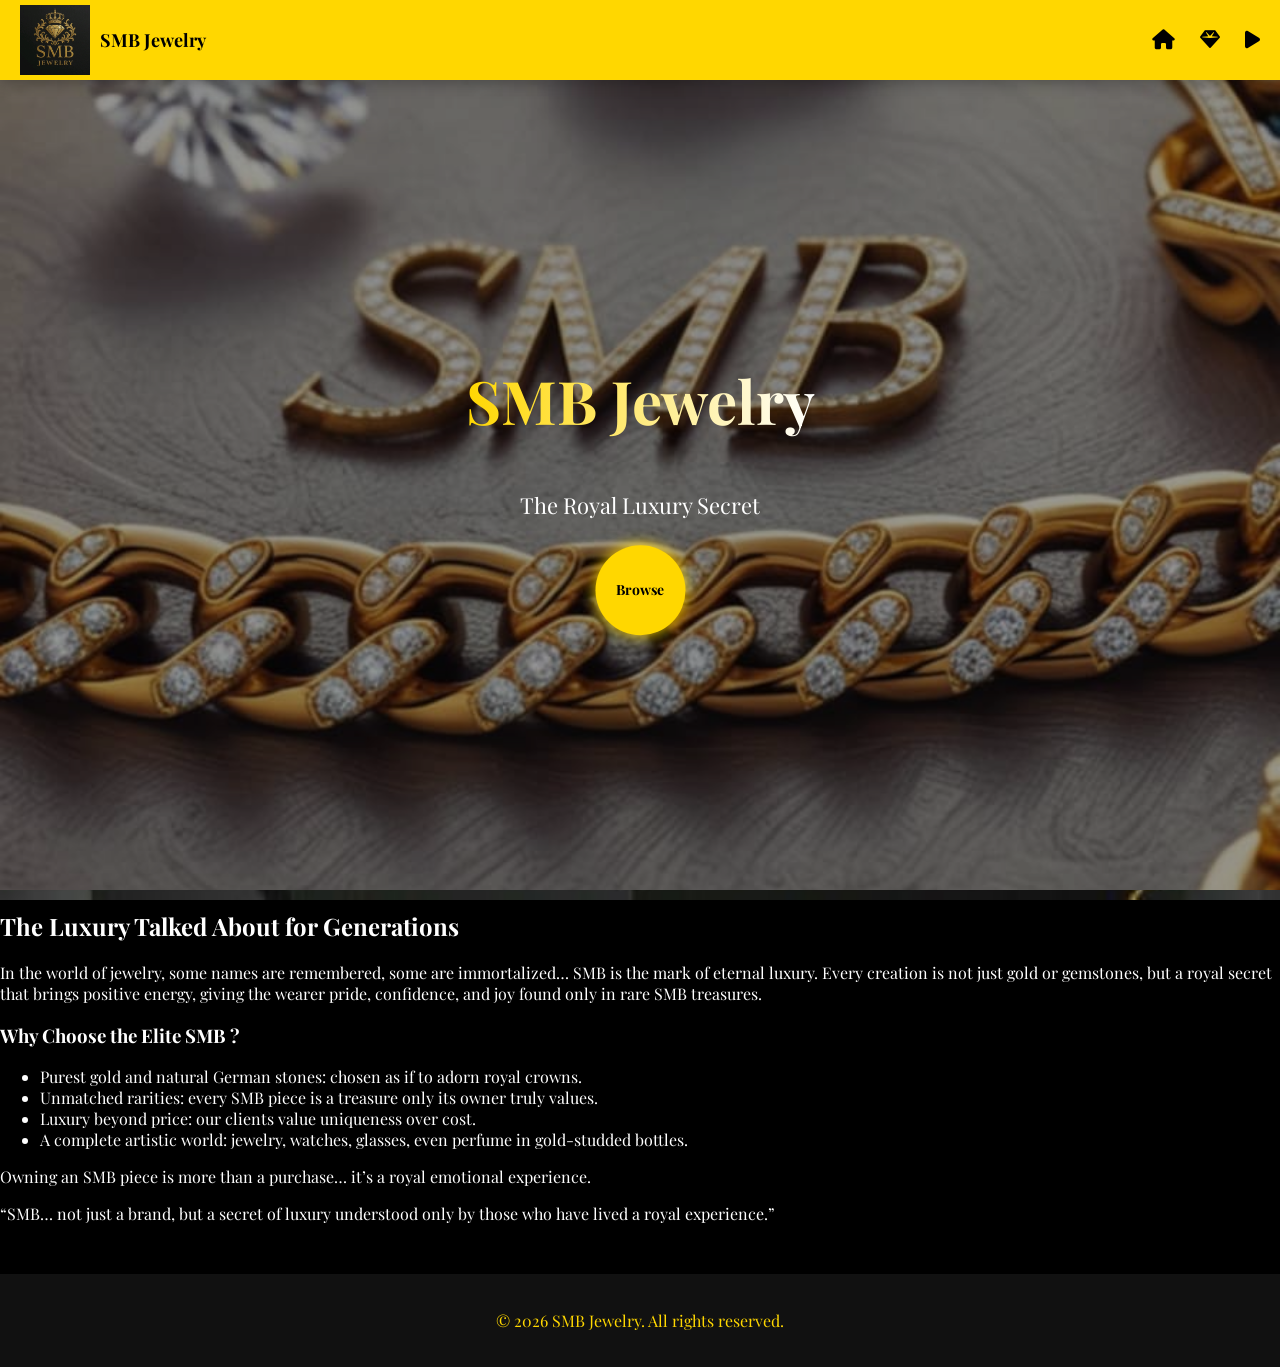
==== commit dd11380e: "Update index.html" ====
--- a/index.html
+++ b/index.html
@@ -71,7 +71,7 @@
 </p>
 
 <a href="products.html" class="btn">
-Browse Products
+Browse 
 </a>
 
 </div>
@@ -201,4 +201,4 @@
 
 
 </body>
-</html>+</html>
--- a/style.css
+++ b/style.css
@@ -19,19 +19,16 @@
 
 .nav {
   display: flex;
-  justify-content: space-between;
+  justify-content: space-between; /* الشعار على جهة والأيقونات على الأخرى */
   align-items: center;
-  padding: 15px 20px;
-
+  padding: 10px 20px; /* تقليل الارتفاع */
   background: gold;
-
   position: sticky;
   top: 0;
   z-index: 100;
-
   backdrop-filter: blur(8px);
-
   box-shadow: 0 2px 15px rgba(0,0,0,0.3);
+  height: 60px; /* ارتفاع أصغر للشريط */
 }
 
 .nav .logo {
@@ -41,45 +38,40 @@
 }
 
 .nav .logo img {
-  width: 90px;
+  width: 70px; /* تصغير شعار */
   height: auto;
 }
 
+.nav nav {
+  display: flex;
+  flex-direction: row; /* ترتيب الأيقونات أفقيًا */
+  justify-content: center;
+  align-items: center;
+  gap: 25px; /* المسافة بين كل أيقونة */
+}
+
 .nav a {
-
   color: black;
-
-  margin: 0 10px;
   text-decoration: none;
   font-weight: bold;
-
+  font-size: 20px; /* حجم الأيقونات */
+  display: flex;
+  justify-content: center;
+  align-items: center;
   transition: .3s;
-
-  display: flex;
-  align-items: center;
-  gap: 5px;
 }
 
 .nav a:hover {
-
   color: white;
-
-}
-
-.brand-name{
-
-color:black;
-
-font-weight:bold;
-
-font-size:20px;
-
+}
+
+.brand-name {
+  color: black;
+  font-weight: bold;
+  font-size: 18px;
 }
 
 /* ===== NAVBAR END ===== */
-
-
-
 
 /* ===== HERO START ===== */
 
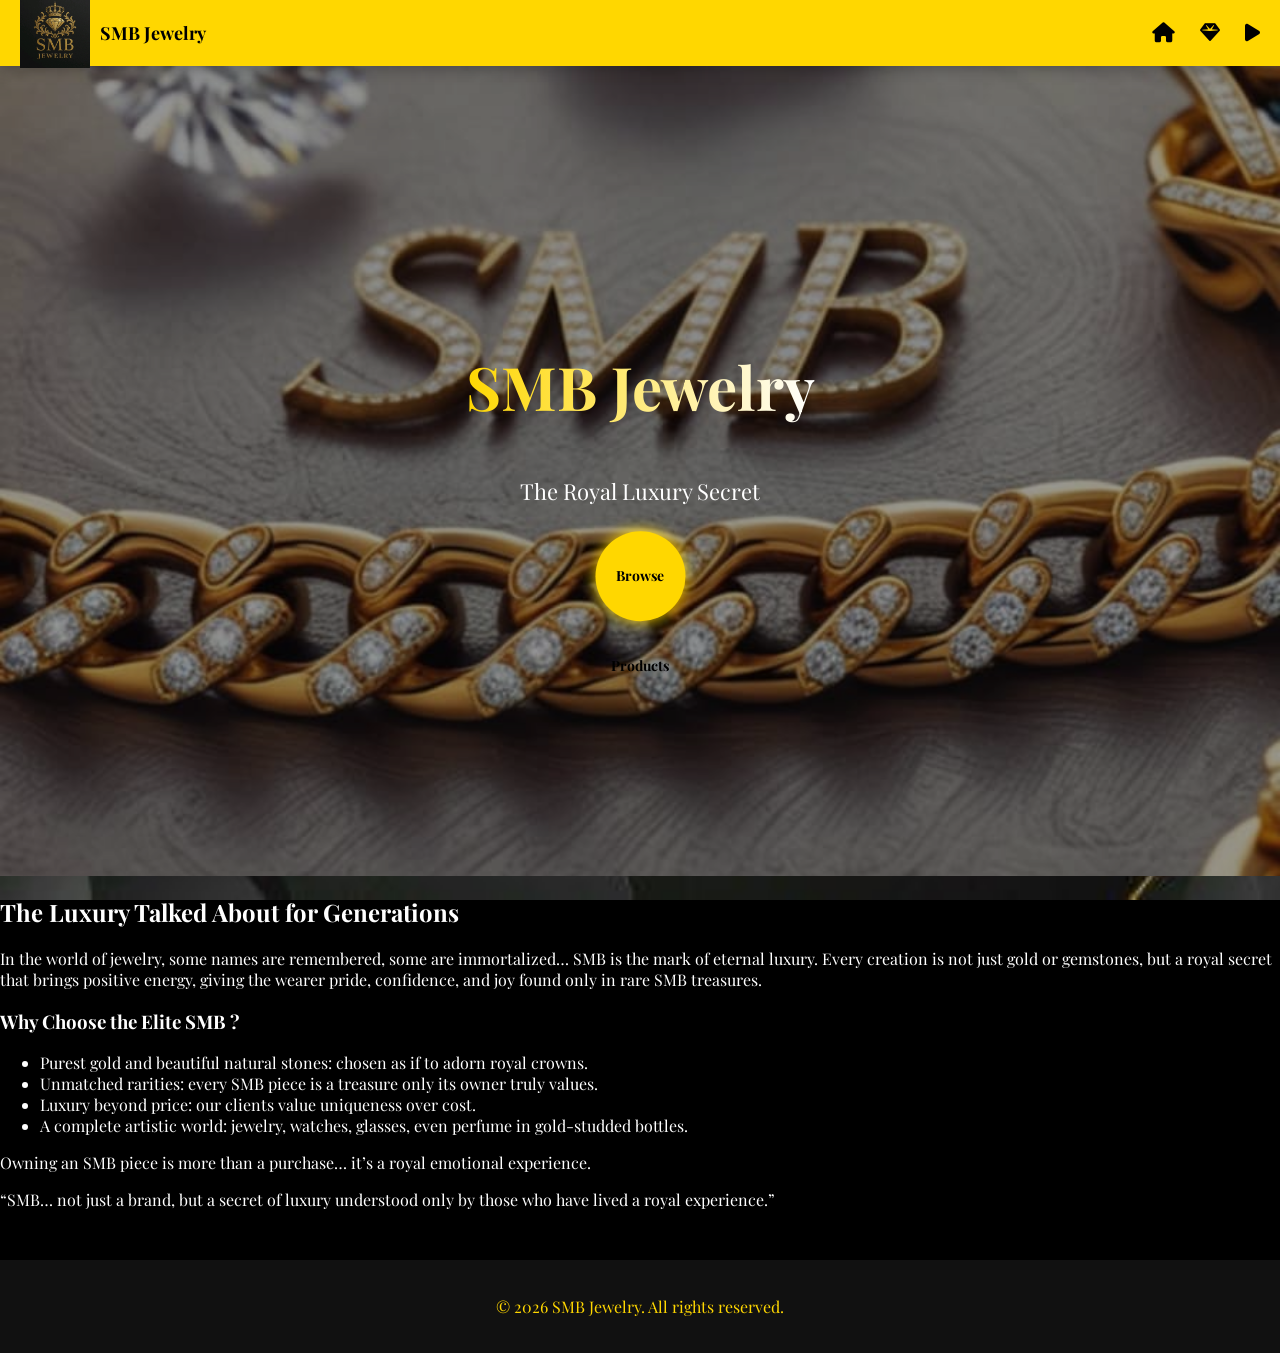
==== commit ef66dabe: "Add files via upload" ====
--- a/index.html
+++ b/index.html
@@ -71,7 +71,7 @@
 </p>
 
 <a href="products.html" class="btn">
-Browse 
+Browse Products
 </a>
 
 </div>
@@ -128,7 +128,7 @@
 <ul>
 
 <li>
-Purest gold and natural German stones:
+Purest gold and beautiful natural  stones:
 chosen as if to adorn royal crowns.
 </li>
 
@@ -201,4 +201,4 @@
 
 
 </body>
-</html>
+</html>
--- a/style.css
+++ b/style.css
@@ -13,22 +13,20 @@
 
 /* ===== GENERAL END ===== */
 
-
-
 /* ===== NAVBAR START ===== */
 
 .nav {
   display: flex;
-  justify-content: space-between; /* الشعار على جهة والأيقونات على الأخرى */
+  justify-content: space-between; /* الشعار على اليسار والأيقونات على اليمين */
   align-items: center;
-  padding: 10px 20px; /* تقليل الارتفاع */
+  padding: 8px 20px; /* تقليل الارتفاع */
   background: gold;
   position: sticky;
   top: 0;
   z-index: 100;
   backdrop-filter: blur(8px);
   box-shadow: 0 2px 15px rgba(0,0,0,0.3);
-  height: 60px; /* ارتفاع أصغر للشريط */
+  height: 50px; /* ارتفاع أصغر للشريط */
 }
 
 .nav .logo {
@@ -47,7 +45,7 @@
   flex-direction: row; /* ترتيب الأيقونات أفقيًا */
   justify-content: center;
   align-items: center;
-  gap: 25px; /* المسافة بين كل أيقونة */
+  gap: 25px; /* المسافة بين الأيقونات */
 }
 
 .nav a {
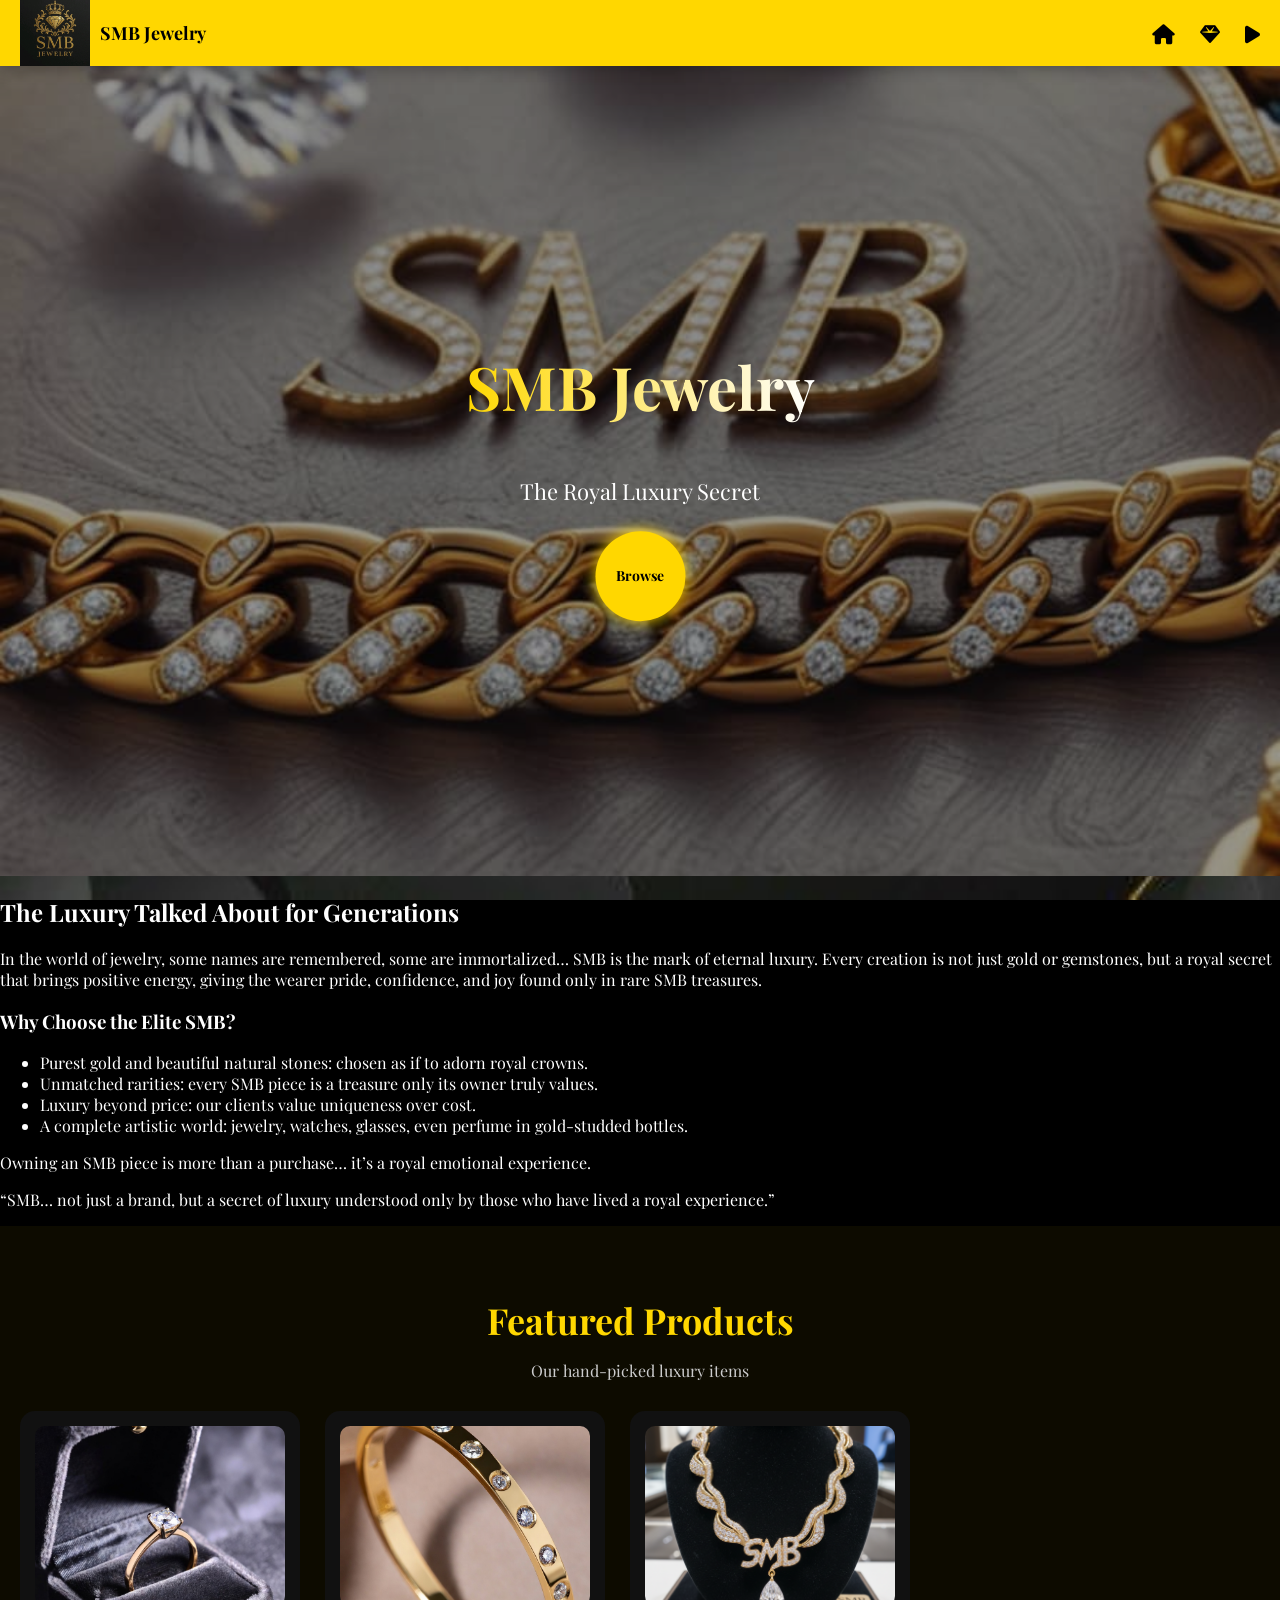
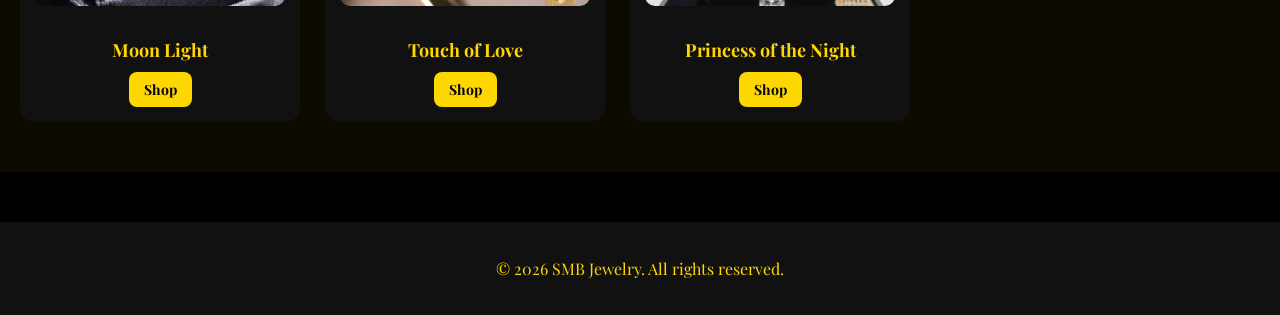
==== commit d6e0ed9d: "Add files via upload" ====
--- a/index.html
+++ b/index.html
@@ -5,45 +5,48 @@
 
 <!-- ===== HEAD START ===== -->
 <meta charset="UTF-8">
+<meta http-equiv="X-UA-Compatible" content="IE=edge"> <!-- دعم أفضل للمتصفحات -->
 <meta name="viewport" content="width=device-width, initial-scale=1.0">
+
+<!-- SEO Description -->
+<meta name="description" content="Luxury gold and gemstone jewelry crafted with royal elegance. Discover exclusive SMB Jewelry collections.">
 
 <title>SMB Jewelry</title>
 
-<!-- رابط مكتبة Font Awesome للأيقونات -->
+<!-- Font Awesome Icons -->
 <link rel="stylesheet" href="https://cdnjs.cloudflare.com/ajax/libs/font-awesome/6.5.0/css/all.min.css">
 
+<!-- Main CSS -->
 <link rel="stylesheet" href="style.css">
 
+<!-- Google Fonts -->
 <link href="https://fonts.googleapis.com/css2?family=Playfair+Display:wght@400;700&family=Roboto:wght@400;700&display=swap" rel="stylesheet">
 <!-- ===== HEAD END ===== -->
+
 </head>
 
-
-
 <body>
-
-
 
 <!-- ===== NAVBAR START ===== -->
 <header class="nav">
 
   <div class="logo">
-    <a href="index.html">
-      <img src="logo.png" alt="SMB Logo" loading="lazy">
+    <a href="index.html" aria-label="Go to Home">
+      <img src="logo.png" alt="SMB Jewelry Logo" loading="lazy">
     </a>
     <span class="brand-name">SMB Jewelry</span>
   </div>
 
   <nav>
-    <a href="index.html">
+    <a href="index.html" aria-label="Home">
       <i class="fa fa-home"></i>
     </a>
 
-    <a href="products.html">
+    <a href="products.html" aria-label="Products">
       <i class="fa fa-gem"></i>
     </a>
 
-    <a href="videos.html">
+    <a href="videos.html" aria-label="Videos">
       <i class="fa fa-play"></i>
     </a>
   </nav>
@@ -52,153 +55,101 @@
 <!-- ===== NAVBAR END ===== -->
 
 
-
-
 <!-- ===== HERO BANNER START ===== -->
-
 <section class="main-banner">
 
-<img src="banner.jpg" alt="SMB Luxury" loading="lazy">
+<img src="banner.jpg" alt="SMB Luxury Jewelry Banner" loading="lazy">
 
 <div class="overlay-text">
 
-<h1>
-SMB Jewelry
-</h1>
+<h1>SMB Jewelry</h1>
 
-<p>
-The Royal Luxury Secret
-</p>
+<p>The Royal Luxury Secret</p>
 
-<a href="products.html" class="btn">
-Browse Products
+<a href="products.html" class="btn" aria-label="Browse Products">
+Browse 
 </a>
 
 </div>
 
 </section>
-
 <!-- ===== HERO BANNER END ===== -->
 
 
-
-
 <!-- ===== ABOUT SECTION START ===== -->
-
 <section class="about">
 
-<h2>
-The Luxury Talked About for Generations
-</h2>
-
+<h2>The Luxury Talked About for Generations</h2>
 
 <p>
-
-In the world of jewelry, some names are remembered,
-some are immortalized…
-
-<span>SMB</span>
-
-is the mark of eternal luxury.
-
-Every creation is not just gold or gemstones,
-
-but a royal secret that brings positive energy,
-
-giving the wearer pride,
-confidence,
-and joy found only in rare SMB treasures.
-
+In the world of jewelry, some names are remembered, some are immortalized…
+<span>SMB</span> is the mark of eternal luxury.
+Every creation is not just gold or gemstones, but a royal secret that brings positive energy,
+giving the wearer pride, confidence, and joy found only in rare SMB treasures.
 </p>
 
-
-
-<h3>
-
-Why Choose the Elite
-
-<span>SMB</span>
-
-?
-
-</h3>
-
-
+<h3>Why Choose the Elite <span>SMB</span>?</h3>
 
 <ul>
-
-<li>
-Purest gold and beautiful natural  stones:
-chosen as if to adorn royal crowns.
-</li>
-
-<li>
-Unmatched rarities:
-every SMB piece is a treasure
-only its owner truly values.
-</li>
-
-<li>
-Luxury beyond price:
-our clients value uniqueness
-over cost.
-</li>
-
-<li>
-A complete artistic world:
-jewelry,
-watches,
-glasses,
-even perfume in gold-studded bottles.
-</li>
-
+<li>Purest gold and beautiful natural  stones: chosen as if to adorn royal crowns.</li>
+<li>Unmatched rarities: every SMB piece is a treasure only its owner truly values.</li>
+<li>Luxury beyond price: our clients value uniqueness over cost.</li>
+<li>A complete artistic world: jewelry, watches, glasses, even perfume in gold-studded bottles.</li>
 </ul>
 
-
-
 <p>
-
-Owning an SMB piece
-
-is more than a purchase…
-
-it’s a royal emotional experience.
-
+Owning an SMB piece is more than a purchase… it’s a royal emotional experience.
 </p>
 
-
-
 <p class="quote">
-
-“SMB… not just a brand,
-
-but a secret of luxury understood only by those who have lived a royal experience.”
-
+“SMB… not just a brand, but a secret of luxury understood only by those who have lived a royal experience.”
 </p>
 
-
 </section>
-
 <!-- ===== ABOUT SECTION END ===== -->
 
 
+<!-- ===== FEATURED PRODUCTS / SLIDER START ===== -->
+<section class="featured-products">
+  <h2>Featured Products</h2>
+  <p>Our hand-picked luxury items</p>
+
+  <div class="slider">
+
+    <!-- ===== PRODUCT 1 START ===== -->
+    <div class="slider-card">
+      <img src="1.jpg" alt="Moon Light Ring" loading="lazy">
+      <h3>Moon Light</h3>
+      <a href="products.html" class="shop-btn" aria-label="Shop Moon Light Product">Shop</a>
+    </div>
+    <!-- ===== PRODUCT 1 END ===== -->
+
+    <!-- ===== PRODUCT 2 START ===== -->
+    <div class="slider-card">
+      <img src="fil2.jpg" alt="Touch of Love Bracelet" loading="lazy">
+      <h3>Touch of Love</h3>
+      <a href="products.html" class="shop-btn" aria-label="Shop Touch of Love Product">Shop</a>
+    </div>
+    <!-- ===== PRODUCT 2 END ===== -->
+
+    <!-- ===== PRODUCT 3 START ===== -->
+    <div class="slider-card">
+      <img src="fil3.jpg" alt="Princess of the Night Necklace" loading="lazy">
+      <h3>Princess of the Night</h3>
+      <a href="products.html" class="shop-btn" aria-label="Shop Princess of the Night Product">Shop</a>
+    </div>
+    <!-- ===== PRODUCT 3 END ===== -->
+
+  </div>
+</section>
+<!-- ===== FEATURED PRODUCTS / SLIDER END ===== -->
 
 
 <!-- ===== FOOTER START ===== -->
-
 <footer class="footer">
-
-<p>
-© 2026 SMB Jewelry.
-All rights reserved.
-</p>
-
+<p>© 2026 SMB Jewelry. All rights reserved.</p>
 </footer>
-
 <!-- ===== FOOTER END ===== -->
-
-
-
 
 </body>
 </html>
--- a/style.css
+++ b/style.css
@@ -1,32 +1,28 @@
 /* ===== GENERAL START ===== */
-
 body {
   margin: 0;
   font-family: 'Playfair Display','Roboto',serif;
   color: white;
-  background: #000 url('bg-gold-lines.png');
+  background: #000 url('bg-gold-lines.png') no-repeat fixed;
   background-size: cover;
-  background-repeat: no-repeat;
-  background-attachment: fixed;
   overflow-x: hidden;
 }
-
 /* ===== GENERAL END ===== */
 
+
 /* ===== NAVBAR START ===== */
-
 .nav {
   display: flex;
-  justify-content: space-between; /* الشعار على اليسار والأيقونات على اليمين */
+  justify-content: space-between;
   align-items: center;
-  padding: 8px 20px; /* تقليل الارتفاع */
+  padding: 8px 20px;
   background: gold;
   position: sticky;
   top: 0;
   z-index: 100;
   backdrop-filter: blur(8px);
   box-shadow: 0 2px 15px rgba(0,0,0,0.3);
-  height: 50px; /* ارتفاع أصغر للشريط */
+  height: 50px;
 }
 
 .nav .logo {
@@ -36,426 +32,296 @@
 }
 
 .nav .logo img {
-  width: 70px; /* تصغير شعار */
-  height: auto;
+  width: 70px;
 }
 
 .nav nav {
   display: flex;
-  flex-direction: row; /* ترتيب الأيقونات أفقيًا */
-  justify-content: center;
-  align-items: center;
-  gap: 25px; /* المسافة بين الأيقونات */
+  gap: 25px;
 }
 
 .nav a {
   color: black;
   text-decoration: none;
   font-weight: bold;
-  font-size: 20px; /* حجم الأيقونات */
-  display: flex;
-  justify-content: center;
-  align-items: center;
+  font-size: 20px;
   transition: .3s;
 }
 
-.nav a:hover {
-  color: white;
-}
+.nav a:hover { color: white; }
 
 .brand-name {
   color: black;
   font-weight: bold;
   font-size: 18px;
 }
-
 /* ===== NAVBAR END ===== */
 
+
 /* ===== HERO START ===== */
-
 .main-banner {
-
   position: relative;
   width: 100%;
   height: 90vh;
   overflow: hidden;
-
 }
 
 .main-banner img {
-
   width: 100%;
   height: 100%;
   object-fit: cover;
-
   filter: brightness(0.6);
-
 }
 
 .overlay-text {
-
   position: absolute;
   top: 50%;
   left: 50%;
-
   transform: translate(-50%,-50%);
-
-  text-align: center;
-
+  text-align: center;
 }
 
 .overlay-text h1 {
-
   font-size: 60px;
-
   background: linear-gradient(90deg, gold, #fff);
-
   -webkit-background-clip: text;
-
   color: transparent;
-
-}
-
-.overlay-text p {
-
-  font-size: 22px;
-
-}
+}
+
+.overlay-text p { font-size: 22px; }
+
 .overlay-text .btn {
-
-  display: block;          /* مهم للتمركز */
-
-  width: 90px;             
-  height: 90px;            
-
-  line-height: 90px;       /* يجعل النص في وسط الدائرة */
-
-  margin: 25px auto;       /* يضع الزر في الوسط */
-
+  display: block;
+  width: 90px;
+  height: 90px;
+  line-height: 90px;
+  margin: 25px auto;
   background: gold;
   color: black;
-
   border-radius: 50%;
-
   text-decoration: none;
-
-  font-weight: bold;
-
+  font-weight: bold;
   box-shadow: 0 0 15px gold;
-
   font-size: 14px;
-
-  text-align: center;
-
-  transition: transform 0.3s, box-shadow 0.3s;
-
+  transition: 0.3s;
 }
 
 .overlay-text .btn:hover {
-
   transform: scale(1.1);
-
   box-shadow: 0 0 25px gold;
-
-}
-
-/* إذا أردت إضافة أيقونة داخل الزر */
-.overlay-text .btn i {
-  margin-right: 0; /* اضبط إذا يوجد نص بجانب الأيقونة */
-  font-size: 16px;
-}
-
+}
 /* ===== HERO END ===== */
 
 
-
-
 /* ===== PRODUCTS START ===== */
-
 .products-title {
-
-  text-align: center;
-
-  margin-top: 40px;
-
-  margin-bottom: 20px;
-
+  text-align: center;
+  margin: 40px 0 20px;
 }
 
 .products-title h1 {
-
   font-size: 45px;
-
   color: gold;
-
-}
-
-.products-title p {
-
+}
+
+.products-title p { color: #ccc; }
+
+.products {
+  max-width: 1300px;
+  margin: auto;
+  padding: 20px;
+}
+
+.product-group {
+  display: grid;
+  grid-template-columns: repeat(auto-fit, minmax(230px,1fr));
+  gap: 25px;
+  margin-bottom: 40px;
+}
+
+.card {
+  background: #111;
+  padding: 15px;
+  border-radius: 20px;
+  text-align: center;
+  transition: .4s;
+  box-shadow: 0 0 20px rgba(255,215,0,0.2);
+}
+
+.card img {
+  width: 100%;
+  height: 200px;
+  object-fit: cover;
+  border-radius: 15px;
+}
+
+.card h3 { color: gold; }
+
+.card .btn {
+  margin-top: 10px;
+  padding: 10px 15px;
+  background: gold;
+  color: black;
+  border-radius: 10px;
+  text-decoration: none;
+  font-weight: bold;
+  display: inline-block;
+}
+
+.card:hover {
+  transform: translateY(-10px);
+  box-shadow: 0 0 40px gold;
+}
+/* ===== PRODUCTS END ===== */
+
+
+/* ===== VIDEOS START ===== */
+.video-group {
+  display: flex;
+  justify-content: center;
+  gap: 30px;
+  flex-wrap: wrap;
+}
+
+.video-card video {
+  width: 100%;
+  max-width: 280px;
+  border-radius: 20px;
+  border: 2px solid gold;
+  box-shadow: 0 0 20px gold;
+}
+
+.video-card p { color: gold; }
+/* ===== VIDEOS END ===== */
+
+
+/* ===== FEATURED PRODUCTS / SLIDER START ===== */
+.featured-products {
+  text-align: center;
+  padding: 40px 20px;
+  background: rgba(255,215,0,0.05);
+}
+
+.featured-products h2 {
+  font-size: 36px;
+  color: gold;
+  margin-bottom: 10px;
+}
+
+.featured-products p {
   color: #ccc;
-
-}
-
-
-
-.products {
-
-  max-width: 1300px;
-
-  margin: auto;
-
+  margin-bottom: 30px;
+}
+
+.slider {
+  display: flex;
+  gap: 25px;
+  overflow-x: auto;
+  scroll-snap-type: x mandatory;
+  padding-bottom: 10px;
+
+  /* إخفاء Scrollbar */
+  -ms-overflow-style: none;
+  scrollbar-width: none;
+}
+
+.slider::-webkit-scrollbar { display: none; }
+
+.slider-card {
+  flex: 0 0 auto;
+  scroll-snap-align: center;
+  background: #111;
+  padding: 15px;
+  border-radius: 15px;
+  text-align: center;
+  width: 250px;
+  transition: 0.3s;
+}
+
+.slider-card img {
+  width: 100%;
+  height: 180px;
+  object-fit: cover;
+  border-radius: 10px;
+  margin-bottom: 10px;
+}
+
+.slider-card h3 {
+  color: gold;
+  font-size: 18px;
+  margin-bottom: 10px;
+}
+
+.shop-btn {
+  display: inline-block;
+  padding: 8px 15px;
+  background: gold;
+  color: black;
+  text-decoration: none;
+  font-weight: bold;
+  border-radius: 8px;
+  font-size: 14px;
+  transition: 0.3s;
+}
+
+.shop-btn:hover {
+  transform: scale(1.1);
+  box-shadow: 0 0 15px gold;
+}
+
+.slider-card:hover { transform: scale(1.05); }
+/* ===== FEATURED PRODUCTS / SLIDER END ===== */
+
+
+/* ===== FOOTER START ===== */
+.footer {
+  text-align: center;
   padding: 20px;
-
-}
-
-
-
-.product-group {
-
-  display: grid;
-
-  grid-template-columns: repeat(auto-fit, minmax(230px,1fr));
-
-  gap: 25px;
-
-  margin-bottom: 40px;
-
-}
-
-
-
-.card {
-
   background: #111;
-
-  padding: 15px;
-
-  border-radius: 20px;
-
-  text-align: center;
-
-  transition: .4s;
-
-  box-shadow: 0 0 20px rgba(255,215,0,0.2);
-
-}
-
-
-
-.card img {
-
-  width: 100%;
-
-  height: 200px;
-
-  object-fit: cover;
-
-  border-radius: 15px;
-
-}
-
-
-
-.card h3 {
-
   color: gold;
-
-}
-
-
-
-.card .btn {
-
-  margin-top: 10px;
-
-  padding: 10px 15px;
-
-  background: gold;
-
-  color: black;
-
-  border-radius: 10px;
-
-  text-decoration: none;
-
-  display: inline-block;
-
-  font-weight: bold;
-
-}
-
-
-
-.card:hover {
-
-  transform: translateY(-10px);
-
-  box-shadow: 0 0 40px gold;
-
-}
-
-/* ===== PRODUCTS END ===== */
-
-
-
-
-/* ===== VIDEOS START ===== */
-
-.video-group {
-
-  display: flex;
-
-  justify-content: center;
-
-  gap: 30px;
-
-  flex-wrap: wrap;
-
-}
-
-
-
-.video-card {
-
-  text-align: center;
-
-}
-
-
-
-.video-card video {
-
-  width: 100%;
-
-  max-width: 280px;
-
-  border-radius: 20px;
-
-  border: 2px solid gold;
-
-  box-shadow: 0 0 20px gold;
-
-}
-
-
-
-.video-card p {
-
-  color: gold;
-
-}
-
-/* ===== VIDEOS END ===== */
-
-
-
-
-/* ===== FOOTER START ===== */
-
-.footer {
-
-  text-align: center;
-
-  padding: 20px;
-
-  background: #111;
-
-  color: gold;
-
   margin-top: 50px;
-
-}
-
+}
 /* ===== FOOTER END ===== */
 
 
-
-
 /* ===== ANIMATION START ===== */
-
 .fade-in {
-
   opacity: 0;
-
   transform: translateY(20px);
-
   animation: fadeInUp 0.8s ease forwards;
-
-}
-
-
+}
 
 @keyframes fadeInUp {
-
   to {
-
     opacity: 1;
-
     transform: translateY(0);
-
   }
-
-}
-
+}
 /* ===== ANIMATION END ===== */
 
 
-
-
 /* ===== MOBILE START ===== */
-
 @media (max-width: 768px) {
 
-  .overlay-text h1 {
-
-   font-size: 40px;
-
+  .overlay-text h1 { font-size: 40px; }
+
+  .product-group {
+    grid-template-columns: repeat(2,1fr);
+    gap: 15px;
   }
 
-  .product-group {
-
-   grid-template-columns: repeat(2,1fr);
-
-   gap: 15px;
-
-  }
-
-  .card {
-
-   padding: 10px;
-
-  }
-
-  .card img {
-
-   height: 140px;
-
-  }
-
-}
-
-
+  .card { padding: 10px; }
+  .card img { height: 140px; }
+
+  .slider-card { width: 45%; }
+}
 
 @media (max-width: 480px) {
 
-  .overlay-text h1 {
-
-   font-size: 30px;
-
-  }
-
-  .product-group {
-
-   grid-template-columns: repeat(2,1fr);
-
-  }
-
-  .card img {
-
-   height: 120px;
-
-  }
-
-}
-
+  .overlay-text h1 { font-size: 30px; }
+
+  .card img { height: 120px; }
+
+  .slider-card { width: 90%; }
+}
 /* ===== MOBILE END ===== */
